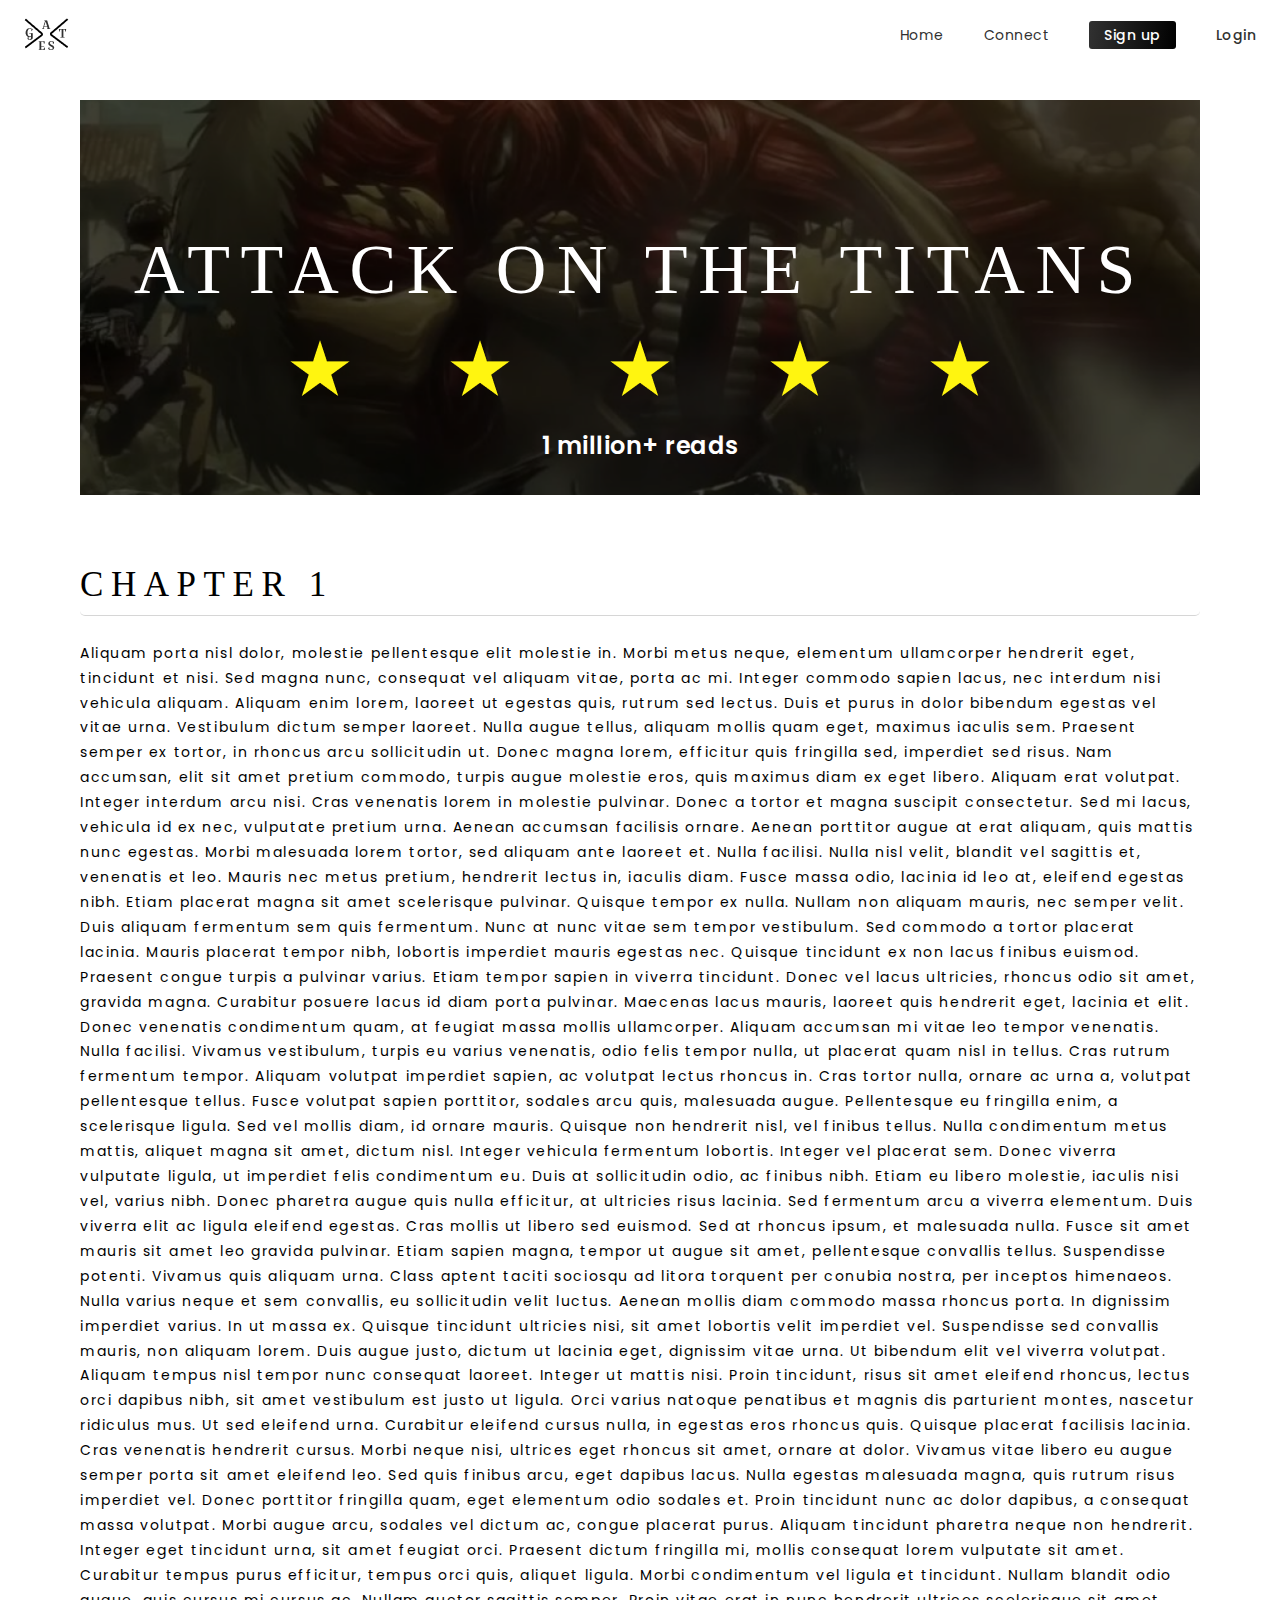
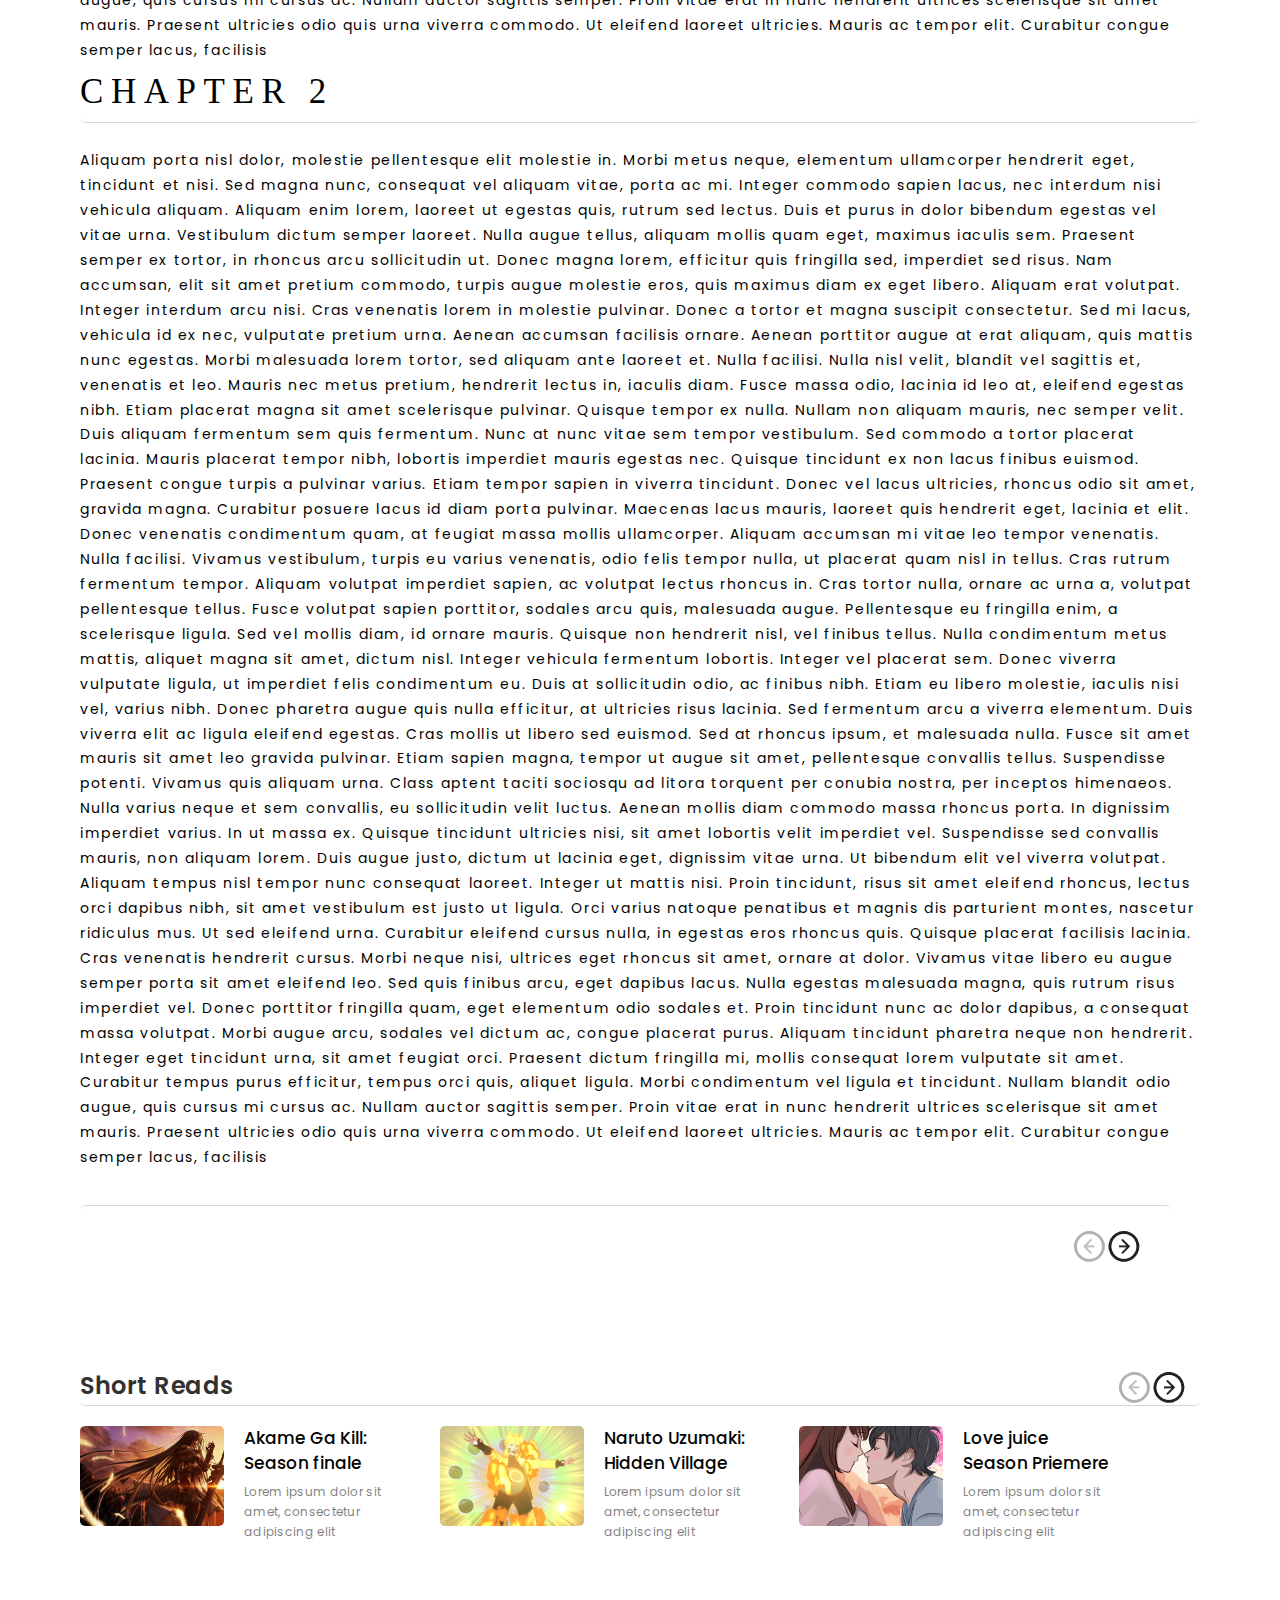
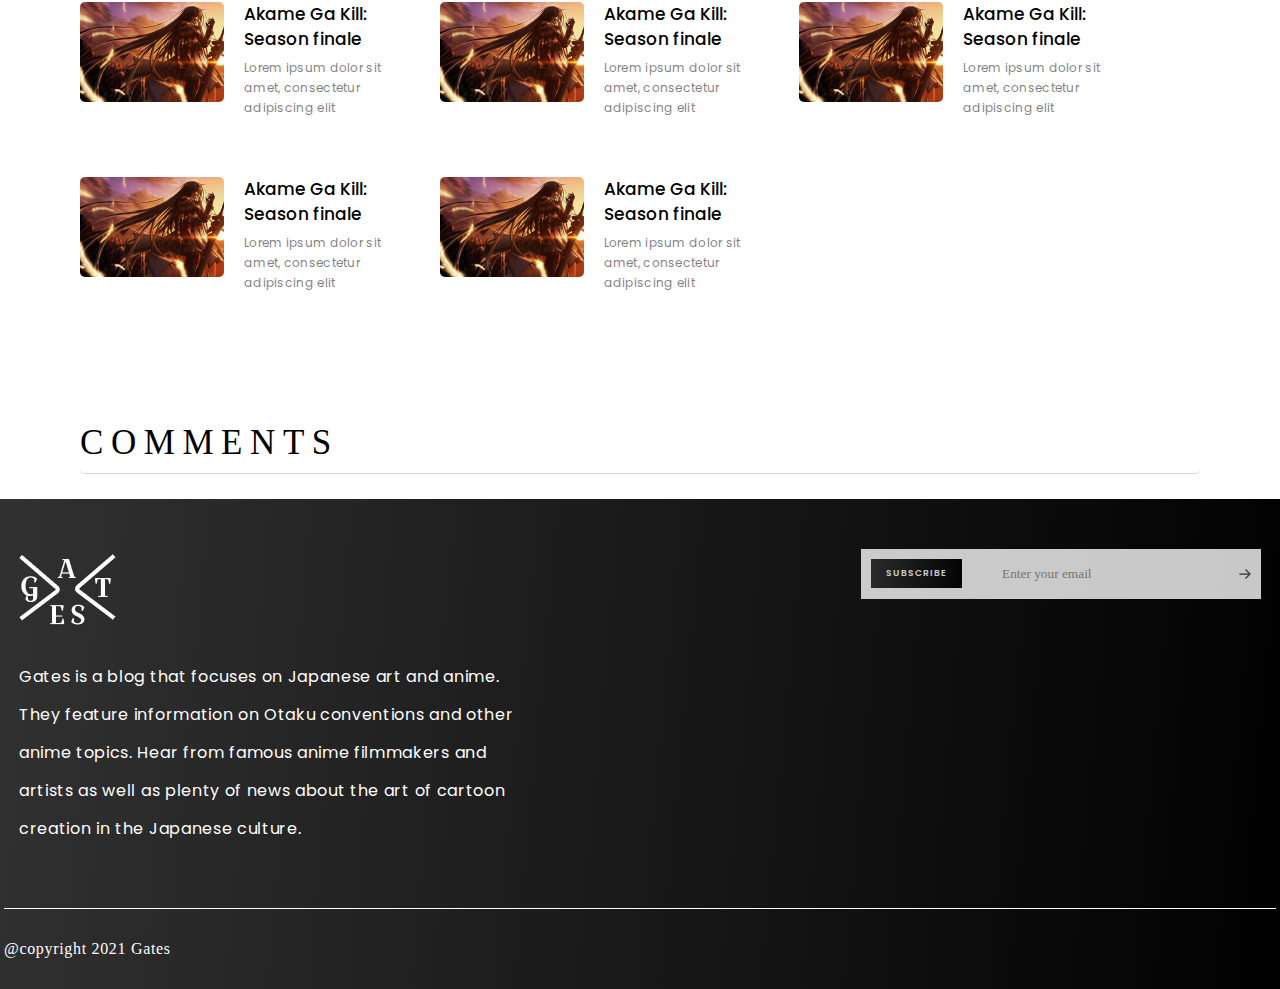
==== attack-on-titans.html @ b151a85c "Сверстаны все странички сайта)" ====
<!DOCTYPE html>
<html lang="en">
<head>
    <meta charset="UTF-8">
    <meta http-equiv="X-UA-Compatible" content="IE=edge">
    <meta name="viewport" content="width=device-width, initial-scale=1.0">
    <title>Attack on Titans</title>
    <link rel="stylesheet" href="css/style.css">
    <link rel="stylesheet" href="css/header.css">
    <link rel="stylesheet" href="css/blog-detail.css">
    <link rel="stylesheet" href="css/footer.css">
    <link rel="stylesheet" href="slick/slick.css">
    <link rel="stylesheet" href="slick/slick-theme.css">
    <script
        src="https://code.jquery.com/jquery-3.6.0.js"
        integrity="sha256-H+K7U5CnXl1h5ywQfKtSj8PCmoN9aaq30gDh27Xc0jk="
        crossorigin="anonymous">
    </script>
    <script src="slick/slick.min.js"></script>
    <script src="js/script.js"></script>
</head>
<body>
    <div class="wrapper">
        <header class="header">
            <div class="header__container _container">
                <div class="header__body">
                    <a href="" class="header__logo">
                        <img src="img/header/Logo.png" alt="Logo">
                    </a>
                    <div class="header__burger">
                        <span></span>
                    </div>
                    <nav class="header__menu">
                        <ul class="header__list">
                            <li><a href="index.html" class="header__link">Home</a></li>
                            <li><a href="" class="header__link">Connect</a></li>
                            <li><a href="signup.html" class="header__link sign-up">Sign up</a></li>
                            <li><a href="login.html" class="header__link login">Login</a></li>
                        </ul>
                    </nav>
                </div>
            </div>
        </header>
        <main class="page">
            <section class="preview">
                <div class="preview__container _container">
                    <div class="preview__content">
                        <h1 class="preview__title">Attack On The Titans</h1>
                        <div class="preview__items2">
                            <div class="preview__item">
                                <img src="/img/blog/Star 1.png" alt="">
                            </div>
                            <div class="preview__item">
                                <img src="/img/blog/Star 1.png" alt="">
                            </div>
                            <div class="preview__item">
                                <img src="/img/blog/Star 1.png" alt="">
                            </div>
                            <div class="preview__item">
                                <img src="/img/blog/Star 1.png" alt="">
                            </div>
                            <div class="preview__item">
                                <img src="/img/blog/Star 1.png" alt="">
                            </div>
                        </div>
                        <div class="preview__info">
                            <h3>1 million+ reads</h3>
                        </div>
                    </div>
                </div>
            </section>
            <section class="description">
                <div class="description__container _container">
                    <div class="description__content">
                        <div class="description__slider3">
                            <div class="slider3__item3">
                                <div class="item3__describe">
                                    <div class="item3__info3">
                                        <div class="item3__title3">
                                            <h2>Chapter 1</h2>
                                        </div>
                                        <div class="item3__text4">
                                            Aliquam porta nisl dolor, molestie pellentesque elit molestie in. Morbi metus neque, elementum ullamcorper hendrerit eget, tincidunt et nisi. Sed magna nunc, consequat vel aliquam vitae, porta ac mi. Integer commodo sapien lacus, nec interdum nisi vehicula aliquam. Aliquam enim lorem, laoreet ut egestas quis, rutrum sed lectus. Duis et purus in dolor bibendum egestas vel vitae urna. Vestibulum dictum semper laoreet. Nulla augue tellus, aliquam mollis quam eget, maximus iaculis sem. Praesent semper ex tortor, in rhoncus arcu sollicitudin ut. Donec magna lorem, efficitur quis fringilla sed, imperdiet sed risus. Nam accumsan, elit sit amet pretium commodo, turpis augue molestie eros, quis maximus diam ex eget libero. Aliquam erat volutpat. Integer interdum arcu nisi. Cras venenatis lorem in molestie pulvinar. Donec a tortor et magna suscipit consectetur. Sed mi lacus, vehicula id ex nec, vulputate pretium urna. Aenean accumsan facilisis ornare. Aenean porttitor augue at erat aliquam, quis mattis nunc egestas. Morbi malesuada lorem tortor, sed aliquam ante laoreet et. Nulla facilisi. Nulla nisl velit, blandit vel sagittis et, venenatis et leo. Mauris nec metus pretium, hendrerit lectus in, iaculis diam. Fusce massa odio, lacinia id leo at, eleifend egestas nibh. Etiam placerat magna sit amet scelerisque pulvinar. Quisque tempor ex nulla. Nullam non aliquam mauris, nec semper velit. Duis aliquam fermentum sem quis fermentum. Nunc at nunc vitae sem tempor vestibulum. Sed commodo a tortor placerat lacinia. Mauris placerat tempor nibh, lobortis imperdiet mauris egestas nec. Quisque tincidunt ex non lacus finibus euismod. Praesent congue turpis a pulvinar varius. Etiam tempor sapien in viverra tincidunt. Donec vel lacus ultricies, rhoncus odio sit amet, gravida magna. Curabitur posuere lacus id diam porta pulvinar. Maecenas lacus mauris, laoreet quis hendrerit eget, lacinia et elit. Donec venenatis condimentum quam, at feugiat massa mollis ullamcorper. Aliquam accumsan mi vitae leo tempor venenatis. Nulla facilisi. Vivamus vestibulum, turpis eu varius venenatis, odio felis tempor nulla, ut placerat quam nisl in tellus. Cras rutrum fermentum tempor. Aliquam volutpat imperdiet sapien, ac volutpat lectus rhoncus in. Cras tortor nulla, ornare ac urna a, volutpat pellentesque tellus. Fusce volutpat sapien porttitor, sodales arcu quis, malesuada augue. Pellentesque eu fringilla enim, a scelerisque ligula. Sed vel mollis diam, id ornare mauris. Quisque non hendrerit nisl, vel finibus tellus. Nulla condimentum metus mattis, aliquet magna sit amet, dictum nisl. Integer vehicula fermentum lobortis. Integer vel placerat sem. Donec viverra vulputate ligula, ut imperdiet felis condimentum eu. Duis at sollicitudin odio, ac finibus nibh. Etiam eu libero molestie, iaculis nisi vel, varius nibh. Donec pharetra augue quis nulla efficitur, at ultricies risus lacinia. Sed fermentum arcu a viverra elementum. Duis viverra elit ac ligula eleifend egestas. Cras mollis ut libero sed euismod. Sed at rhoncus ipsum, et malesuada nulla. Fusce sit amet mauris sit amet leo gravida pulvinar. Etiam sapien magna, tempor ut augue sit amet, pellentesque convallis tellus. Suspendisse potenti. Vivamus quis aliquam urna. Class aptent taciti sociosqu ad litora torquent per conubia nostra, per inceptos himenaeos. Nulla varius neque et sem convallis, eu sollicitudin velit luctus. Aenean mollis diam commodo massa rhoncus porta. In dignissim imperdiet varius. In ut massa ex. Quisque tincidunt ultricies nisi, sit amet lobortis velit imperdiet vel. Suspendisse sed convallis mauris, non aliquam lorem. Duis augue justo, dictum ut lacinia eget, dignissim vitae urna. Ut bibendum elit vel viverra volutpat. Aliquam tempus nisl tempor nunc consequat laoreet. Integer ut mattis nisi. Proin tincidunt, risus sit amet eleifend rhoncus, lectus orci dapibus nibh, sit amet vestibulum est justo ut ligula. Orci varius natoque penatibus et magnis dis parturient montes, nascetur ridiculus mus. Ut sed eleifend urna. Curabitur eleifend cursus nulla, in egestas eros rhoncus quis. Quisque placerat facilisis lacinia. Cras venenatis hendrerit cursus. Morbi neque nisi, ultrices eget rhoncus sit amet, ornare at dolor. Vivamus vitae libero eu augue semper porta sit amet eleifend leo. Sed quis finibus arcu, eget dapibus lacus. Nulla egestas malesuada magna, quis rutrum risus imperdiet vel. Donec porttitor fringilla quam, eget elementum odio sodales et. Proin tincidunt nunc ac dolor dapibus, a consequat massa volutpat. Morbi augue arcu, sodales vel dictum ac, congue placerat purus. Aliquam tincidunt pharetra neque non hendrerit. Integer eget tincidunt urna, sit amet feugiat orci. Praesent dictum fringilla mi, mollis consequat lorem vulputate sit amet. Curabitur tempus purus efficitur, tempus orci quis, aliquet ligula. Morbi condimentum vel ligula et tincidunt. Nullam blandit odio augue, quis cursus mi cursus ac. Nullam auctor sagittis semper. Proin vitae erat in nunc hendrerit ultrices scelerisque sit amet mauris. Praesent ultricies odio quis urna viverra commodo. Ut eleifend laoreet ultricies. Mauris ac tempor elit. Curabitur congue semper lacus, facilisis 
                                        </div>
                                    </div>
                                </div>
                            </div>
                            <div class="slider3__item3">
                                <div class="item3__describe">
                                    <div class="item3__info3">
                                        <div class="item3__title3">
                                            <h2>Chapter 2</h2>
                                        </div>
                                        <div class="item3__text4">
                                            Aliquam porta nisl dolor, molestie pellentesque elit molestie in. Morbi metus neque, elementum ullamcorper hendrerit eget, tincidunt et nisi. Sed magna nunc, consequat vel aliquam vitae, porta ac mi. Integer commodo sapien lacus, nec interdum nisi vehicula aliquam. Aliquam enim lorem, laoreet ut egestas quis, rutrum sed lectus. Duis et purus in dolor bibendum egestas vel vitae urna. Vestibulum dictum semper laoreet. Nulla augue tellus, aliquam mollis quam eget, maximus iaculis sem. Praesent semper ex tortor, in rhoncus arcu sollicitudin ut. Donec magna lorem, efficitur quis fringilla sed, imperdiet sed risus. Nam accumsan, elit sit amet pretium commodo, turpis augue molestie eros, quis maximus diam ex eget libero. Aliquam erat volutpat. Integer interdum arcu nisi. Cras venenatis lorem in molestie pulvinar. Donec a tortor et magna suscipit consectetur. Sed mi lacus, vehicula id ex nec, vulputate pretium urna. Aenean accumsan facilisis ornare. Aenean porttitor augue at erat aliquam, quis mattis nunc egestas. Morbi malesuada lorem tortor, sed aliquam ante laoreet et. Nulla facilisi. Nulla nisl velit, blandit vel sagittis et, venenatis et leo. Mauris nec metus pretium, hendrerit lectus in, iaculis diam. Fusce massa odio, lacinia id leo at, eleifend egestas nibh. Etiam placerat magna sit amet scelerisque pulvinar. Quisque tempor ex nulla. Nullam non aliquam mauris, nec semper velit. Duis aliquam fermentum sem quis fermentum. Nunc at nunc vitae sem tempor vestibulum. Sed commodo a tortor placerat lacinia. Mauris placerat tempor nibh, lobortis imperdiet mauris egestas nec. Quisque tincidunt ex non lacus finibus euismod. Praesent congue turpis a pulvinar varius. Etiam tempor sapien in viverra tincidunt. Donec vel lacus ultricies, rhoncus odio sit amet, gravida magna. Curabitur posuere lacus id diam porta pulvinar. Maecenas lacus mauris, laoreet quis hendrerit eget, lacinia et elit. Donec venenatis condimentum quam, at feugiat massa mollis ullamcorper. Aliquam accumsan mi vitae leo tempor venenatis. Nulla facilisi. Vivamus vestibulum, turpis eu varius venenatis, odio felis tempor nulla, ut placerat quam nisl in tellus. Cras rutrum fermentum tempor. Aliquam volutpat imperdiet sapien, ac volutpat lectus rhoncus in. Cras tortor nulla, ornare ac urna a, volutpat pellentesque tellus. Fusce volutpat sapien porttitor, sodales arcu quis, malesuada augue. Pellentesque eu fringilla enim, a scelerisque ligula. Sed vel mollis diam, id ornare mauris. Quisque non hendrerit nisl, vel finibus tellus. Nulla condimentum metus mattis, aliquet magna sit amet, dictum nisl. Integer vehicula fermentum lobortis. Integer vel placerat sem. Donec viverra vulputate ligula, ut imperdiet felis condimentum eu. Duis at sollicitudin odio, ac finibus nibh. Etiam eu libero molestie, iaculis nisi vel, varius nibh. Donec pharetra augue quis nulla efficitur, at ultricies risus lacinia. Sed fermentum arcu a viverra elementum. Duis viverra elit ac ligula eleifend egestas. Cras mollis ut libero sed euismod. Sed at rhoncus ipsum, et malesuada nulla. Fusce sit amet mauris sit amet leo gravida pulvinar. Etiam sapien magna, tempor ut augue sit amet, pellentesque convallis tellus. Suspendisse potenti. Vivamus quis aliquam urna. Class aptent taciti sociosqu ad litora torquent per conubia nostra, per inceptos himenaeos. Nulla varius neque et sem convallis, eu sollicitudin velit luctus. Aenean mollis diam commodo massa rhoncus porta. In dignissim imperdiet varius. In ut massa ex. Quisque tincidunt ultricies nisi, sit amet lobortis velit imperdiet vel. Suspendisse sed convallis mauris, non aliquam lorem. Duis augue justo, dictum ut lacinia eget, dignissim vitae urna. Ut bibendum elit vel viverra volutpat. Aliquam tempus nisl tempor nunc consequat laoreet. Integer ut mattis nisi. Proin tincidunt, risus sit amet eleifend rhoncus, lectus orci dapibus nibh, sit amet vestibulum est justo ut ligula. Orci varius natoque penatibus et magnis dis parturient montes, nascetur ridiculus mus. Ut sed eleifend urna. Curabitur eleifend cursus nulla, in egestas eros rhoncus quis. Quisque placerat facilisis lacinia. Cras venenatis hendrerit cursus. Morbi neque nisi, ultrices eget rhoncus sit amet, ornare at dolor. Vivamus vitae libero eu augue semper porta sit amet eleifend leo. Sed quis finibus arcu, eget dapibus lacus. Nulla egestas malesuada magna, quis rutrum risus imperdiet vel. Donec porttitor fringilla quam, eget elementum odio sodales et. Proin tincidunt nunc ac dolor dapibus, a consequat massa volutpat. Morbi augue arcu, sodales vel dictum ac, congue placerat purus. Aliquam tincidunt pharetra neque non hendrerit. Integer eget tincidunt urna, sit amet feugiat orci. Praesent dictum fringilla mi, mollis consequat lorem vulputate sit amet. Curabitur tempus purus efficitur, tempus orci quis, aliquet ligula. Morbi condimentum vel ligula et tincidunt. Nullam blandit odio augue, quis cursus mi cursus ac. Nullam auctor sagittis semper. Proin vitae erat in nunc hendrerit ultrices scelerisque sit amet mauris. Praesent ultricies odio quis urna viverra commodo. Ut eleifend laoreet ultricies. Mauris ac tempor elit. Curabitur congue semper lacus, facilisis 
                                        </div>
                                    </div>
                                </div>
                            </div>
                        </div>
                        <div class="trend__headline2">
                            <div class="headline2__btns">
                                <button class="headline3__btn-prev"><img src="img/ico/arrow-left.png" alt=""></button>
                                <button class="headline3__btn-next"><img src="img/ico/arrow-right.png" alt=""></button>
                            </div>
                        </div>
                    </div>
                </div>
            </section>
            <section class="short">
                <div class="short__container _container">
                    <div class="trend__headline">
                        <h3 class="headline__title title">Short Reads</h3>
                        <div class="headline__btns">
                            <button class="headline2__btn-prev"><img src="img/ico/arrow-left.png" alt=""></button>
                            <button class="headline2__btn-next"><img src="img/ico/arrow-right.png" alt=""></button>
                        </div>
                    </div>
                    <div class="short__slider2">
                        <div class="slider2__item2">
                            <div class="item2__describe">
                                <a href="" class="item2__link2">
                                    <img src="img/home/Group 23.png" alt="">
                                </a>
                                <div class="item2__info2">
                                    <div class="item2__title2">
                                        <a href=""><h4>Akame Ga Kill: Season finale</h4></a>
                                    </div>
                                    <div class="item2__text2">
                                        Lorem ipsum dolor sit amet, consectetur adipiscing elit
                                    </div>
                                </div>
                            </div>
                        </div>
                        <div class="slider2__item2">
                            <div class="item2__describe">
                                <a href="" class="item2__link2">
                                    <img src="img/home/Group 24.png" alt="">
                                </a>
                                <div class="item2__info2">
                                    <div class="item2__title2">
                                        <a href=""><h4>Naruto Uzumaki: Hidden Village</h4></a>
                                    </div>
                                    <div class="item2__text2">
                                        Lorem ipsum dolor sit amet, consectetur adipiscing elit
                                    </div>
                                </div>
                            </div>
                        </div>
                        <div class="slider2__item2">
                            <div class="item2__describe">
                                <a href="" class="item2__link2">
                                    <img src="img/home/Group 25.png" alt="">
                                </a>
                                <div class="item2__info2">
                                    <div class="item2__title2">
                                        <a href=""><h4>Love juice Season Priemere</h4></a>
                                    </div>
                                    <div class="item2__text2">
                                        Lorem ipsum dolor sit amet, consectetur adipiscing elit
                                    </div>
                                </div>
                            </div>
                        </div>
                        <div class="slider2__item2">
                            <div class="item2__describe">
                                <a href="" class="item2__link2">
                                    <img src="img/home/Group 23.png" alt="">
                                </a>
                                <div class="item2__info2">
                                    <div class="item2__title2">
                                        <a href=""><h4>Akame Ga Kill: Season finale</h4></a>
                                    </div>
                                    <div class="item2__text2">
                                        Lorem ipsum dolor sit amet, consectetur adipiscing elit
                                    </div>
                                </div>
                            </div>
                        </div>
                        <div class="slider2__item2">
                            <div class="item2__describe">
                                <a href="" class="item2__link2">
                                    <img src="img/home/Group 23.png" alt="">
                                </a>
                                <div class="item2__info2">
                                    <div class="item2__title2">
                                        <a href=""><h4>Akame Ga Kill: Season finale</h4></a>
                                    </div>
                                    <div class="item2__text2">
                                        Lorem ipsum dolor sit amet, consectetur adipiscing elit
                                    </div>
                                </div>
                            </div>
                        </div>
                        <div class="slider2__item2">
                            <div class="item2__describe">
                                <a href="" class="item2__link2">
                                    <img src="img/home/Group 23.png" alt="">
                                </a>
                                <div class="item2__info2">
                                    <div class="item2__title2">
                                        <a href=""><h4>Akame Ga Kill: Season finale</h4></a>
                                    </div>
                                    <div class="item2__text2">
                                        Lorem ipsum dolor sit amet, consectetur adipiscing elit
                                    </div>
                                </div>
                            </div>
                        </div>
                        <div class="slider2__item2">
                            <div class="item2__describe">
                                <a href="" class="item2__link2">
                                    <img src="img/home/Group 23.png" alt="">
                                </a>
                                <div class="item2__info2">
                                    <div class="item2__title2">
                                        <a href=""><h4>Akame Ga Kill: Season finale</h4></a>
                                    </div>
                                    <div class="item2__text2">
                                        Lorem ipsum dolor sit amet, consectetur adipiscing elit
                                    </div>
                                </div>
                            </div>
                        </div>
                        <div class="slider2__item2">
                            <div class="item2__describe">
                                <a href="" class="item2__link2">
                                    <img src="img/home/Group 23.png" alt="">
                                </a>
                                <div class="item2__info2">
                                    <div class="item2__title2">
                                        <a href=""><h4>Akame Ga Kill: Season finale</h4></a>
                                    </div>
                                    <div class="item2__text2">
                                        Lorem ipsum dolor sit amet, consectetur adipiscing elit
                                    </div>
                                </div>
                            </div>
                        </div>
                    </div>
                </div>
            </section>
            <section class="coments">
                <div class="comments__container _container">
                    <div class="coments__content">
                        <div class="coments__title3">
                            <h2>Comments</h2>
                        </div>
                    </div>
                </div>
            </section>
        </main>
        <footer class="footer">
            <div class="footer__container _container">
                <div class="footer__up">
                    <div class="footer__inf">
                        <a href="home-page.html" class="inf__images"><img src="img/footer/logo-footer.png" alt=""></a>
                        <p class="inf__par">Gates is a blog that focuses on Japanese art and anime. <br> They feature information on Otaku conventions and other <br> anime topics. Hear from famous anime filmmakers and <br> artists as well as plenty of news about the art of cartoon <br> creation in the Japanese culture.</p>
                    </div>
                    <div class="footer__form form">
                        <form action="#" class="form__body" id="form">
                            <button class="form__button" type="submit">SUBSCRIBE</button>
                            <input id="formEmail" type="text" name="email" class="form__input _req _email" placeholder="Enter your email">
                            <button class="form__ico" type="submit"><img src="img/ico/Group 4.png" alt=""></button> 
                        </form>
                    </div>
                </div>
                <div class="footer__down">
                    <span>@copyright 2021 Gates</span>
                </div>
            </div>
        </footer>
    </div>
</body>
</html>
---- css/style.css ----
@import url(https://fonts.googleapis.com/css?family=Poppins:regular,500,600,700&display=swap);
@import url(https://fonts.googleapis.com/css?family=Croissant+One:regular&display=swap);
@import url(https://fonts.googleapis.com/css?family=Varela+Round:regular&display=swap);
* {
  padding: 0;
  margin: 0;
  border: 0;
}

*, *:before, *:after {
  -moz-box-sizing: border-box;
  -webkit-box-sizing: border-box;
  box-sizing: border-box;
}

:focus, :active {
  outline: none;
}

a:focus, a:active {
  outline: none;
}

nav, footer, header, aside {
  display: block;
}

html, body {
  height: 100%;
  width: 100%;
  font-size: 100%;
  line-height: 1;
  font-size: 14px;
  -ms-text-size-adjust: 100%;
  -moz-text-size-adjust: 100%;
  -webkit-text-size-adjust: 100%;
}

input, button, textarea {
  font-family: inherit;
}

input::-ms-clear {
  display: none;
}

button {
  cursor: pointer;
}

button::-moz-focus-inner {
  padding: 0;
  border: 0;
}

a, a:visited {
  text-decoration: none;
}

a:hover {
  text-decoration: none;
}

ul li {
  list-style: none;
}

img {
  vertical-align: top;
}

h1, h2, h3, h4, h5, h6 {
  font-size: inherit;
  font-weight: inherit;
}

.wrapper {
  width: 100%;
  min-height: 100%;
  overflow: hidden;
  display: flex;
  flex-direction: column;
}

._container {
  max-width: 1272px;
  margin: 0 auto;
}

._container-welcome {
  max-width: 1440px;
  margin: 0 auto;
}

._container-signlog {
  max-width: 700px;
  margin: 0 auto;
}

._active {
  border-bottom: solid #313131 2px;
  border-radius: 1px;
}

.content__form {
  background: #FAFAFA;
  opacity: 0.8;
  max-width: 400px;
  margin: 0 0 30px 0;
  padding: 10px 10px;
}

.form__body {
  position: relative;
}
.form__body::after {
  content: "";
  position: absolute;
  top: 0;
  left: 0;
  width: 100%;
  height: 100%;
  background: rgba(51, 51, 51, 0.9) url(../img/gif/Spinner-1s-200px.gif) center/50px no-repeat;
  opacity: 0;
  visibility: hidden;
  transition: all 0.5s ease 0s;
}
.form__body._sending::after {
  opacity: 1;
  visibility: visible;
}
.form__button {
  font-family: 'Poppins';
  font-style: normal;
  font-weight: 600;
  font-size: 9px;
  line-height: 9px;
  letter-spacing: 1px;
  color: #FAFAFA;
  background: linear-gradient(95.32deg, #313131 0%, #000000 101.64%);
  padding: 10px 15px;
}
@media (max-width: 767.98px) {
  .form__button {
    margin: 0 10px 0px 0;
  }
}
@media (min-width: 768px) {
  .form__button {
    margin: 0 25px 0px 0;
  }
}
.form__input {
  background-color: #FAFAFA;
  opacity: 0.8;
}
@media (min-width: 768px) {
  .form__input {
    margin: 0 20% 0 0;
  }
}
.form__input._error {
  box-shadow: 0 0 15px red;
}
.form__ico {
  background-color: #FAFAFA;
  opacity: 0.8;
}
@media (max-width: 767.98px) {
  .form__ico img {
    display: none;
  }
}
@media (min-width: 768px) {
  .form__ico img {
    margin: 2.5% 0 0 0;
  }
}


input {
	outline:none;
}

.invalid {
	background: rgba(255, 0, 0, 0.4);
}

input, textarea{
	width: 200px;
}

.error{
	position: absolute;
	width: 200px;
	height: 30px;
	text-align: center;
	line-height: 30px;
	margin-left: 10px;
	display: inline-block;
	vertical-align: top;
	background: #ebf5ff;
	border: 1px solid #b1d3f5;
}

.error::before{
	content: url(./corner.gif);
	width: 13px;
	height: 6px;
	position: absolute;
	top: 8px;
	left: -10px;
}
---- css/header.css ----
@import url(https://fonts.googleapis.com/css?family=Poppins:regular,500,600,700&display=swap);
@import url(https://fonts.googleapis.com/css?family=Croissant+One:regular&display=swap);
@import url(https://fonts.googleapis.com/css?family=Varela+Round:regular&display=swap);
* {
  padding: 0;
  margin: 0;
  border: 0;
}

*, *:before, *:after {
  -moz-box-sizing: border-box;
  -webkit-box-sizing: border-box;
  box-sizing: border-box;
}

:focus, :active {
  outline: none;
}

a:focus, a:active {
  outline: none;
}

nav, footer, header, aside {
  display: block;
}

html, body {
  height: 100%;
  width: 100%;
  font-size: 100%;
  line-height: 1;
  font-size: 14px;
  -ms-text-size-adjust: 100%;
  -moz-text-size-adjust: 100%;
  -webkit-text-size-adjust: 100%;
}

input, button, textarea {
  font-family: inherit;
}

input::-ms-clear {
  display: none;
}

button {
  cursor: pointer;
}

button::-moz-focus-inner {
  padding: 0;
  border: 0;
}

a, a:visited {
  text-decoration: none;
}

a:hover {
  text-decoration: none;
}

ul li {
  list-style: none;
}

img {
  vertical-align: top;
}

h1, h2, h3, h4, h5, h6 {
  font-size: inherit;
  font-weight: inherit;
}

.wrapper {
  width: 100%;
  min-height: 100%;
  overflow: hidden;
  display: flex;
  flex-direction: column;
}

._container {
  max-width: 1272px;
  margin: 0 auto;
}

._container-welcome {
  max-width: 1440px;
  margin: 0 auto;
}

._container-signlog {
  max-width: 700px;
  margin: 0 auto;
}

._active {
  border-bottom: solid #313131 2px;
  border-radius: 1px;
}

.content__form {
  background: #FAFAFA;
  opacity: 0.8;
  max-width: 400px;
  margin: 0 0 30px 0;
  padding: 10px 10px;
}

.form__body {
  position: relative;
}
.form__body::after {
  content: "";
  position: absolute;
  top: 0;
  left: 0;
  width: 100%;
  height: 100%;
  background: rgba(51, 51, 51, 0.9) url(../img/gif/Spinner-1s-200px.gif) center/50px no-repeat;
  opacity: 0;
  visibility: hidden;
  transition: all 0.5s ease 0s;
}
.form__body._sending::after {
  opacity: 1;
  visibility: visible;
}
.form__button {
  font-family: 'Poppins';
  font-style: normal;
  font-weight: 600;
  font-size: 9px;
  line-height: 9px;
  letter-spacing: 1px;
  color: #FAFAFA;
  background: linear-gradient(95.32deg, #313131 0%, #000000 101.64%);
  padding: 10px 15px;
}
@media (max-width: 767.98px) {
  .form__button {
    margin: 0 10px 0px 0;
  }
}
@media (min-width: 768px) {
  .form__button {
    margin: 0 25px 0px 0;
  }
}
.form__input {
  background-color: #FAFAFA;
  opacity: 0.8;
}
@media (min-width: 768px) {
  .form__input {
    margin: 0 20% 0 0;
  }
}
.form__input._error {
  box-shadow: 0 0 15px red;
}
.form__ico {
  background-color: #FAFAFA;
  opacity: 0.8;
}
@media (max-width: 767.98px) {
  .form__ico img {
    display: none;
  }
}
@media (min-width: 768px) {
  .form__ico img {
    margin: 2.5% 0 0 0;
  }
}

.header {
  position: fixed;
  width: 100%;
  top: 0;
  left: 0;
  z-index: 50;
  margin: 0 0 20px 0;
  background-color: white;
}
.header::before {
  content: '';
  position: absolute;
  top: 0;
  left: 0;
  width: 100%;
  height: 100%;
}
@media (max-width: 767.98px) {
  .header::before {
    background-color: #b9b9b9;
    z-index: 2;
  }
}
.header__body {
  position: relative;
  display: flex;
  justify-content: space-between;
  height: 70px;
  align-items: center;
  margin: 0 20px;
}
@media (max-width: 767.98px) {
  .header__body {
    height: 50px;
  }
}
.header__logo {
  flex: 0 0 60px;
  overflow: hidden;
  position: relative;
  z-index: 3;
}
.header__logo img {
  max-width: 100%;
}
.header__burger {
  display: none;
}
@media (max-width: 767.98px) {
  .header__burger {
    display: block;
    position: relative;
    width: 30px;
    height: 20px;
    z-index: 3;
  }
  .header__burger::before, .header__burger::after {
    content: '';
    background-color: black;
    position: absolute;
    width: 100%;
    height: 2px;
    left: 0;
  }
  .header__burger::before {
    top: 0;
  }
  .header__burger::after {
    bottom: 0;
  }
  .header__burger.active::before {
    transform: rotate(45deg);
    top: 9px;
    transition: all 0.3s ease 0s;
  }
  .header__burger.active::after {
    transform: rotate(-45deg);
    bottom: 9px;
    transition: all 0.3s ease 0s;
  }
  .header__burger.active span {
    transform: scale(0);
  }
  .header__burger span {
    position: absolute;
    background-color: black;
    left: 0;
    width: 100%;
    height: 2px;
    top: 9px;
    transition: all 0.3s ease 0s;
  }
}
@media (max-width: 767.98px) {
  .header__menu {
    position: fixed;
    top: -100%;
    left: 0;
    width: 100%;
    height: 100%;
    padding: 70px 20px 0 20px;
    transition: all 0.5s ease 0s;
    background-color: white;
  }
}
.header__menu.active {
  top: 0%;
  transition: all 0.5s ease 0s;
}
.header__list {
  display: flex;
}
.header__list li {
  margin: 0 0 0 40px;
}
@media (max-width: 767.98px) {
  .header__list {
    display: block;
  }
  .header__list li {
    margin: 0 0 20px 0;
  }
}
.header__link {
  font-family: 'Poppins';
  font-style: normal;
  font-weight: 400;
  font-size: 14px;
  line-height: 200%;
  letter-spacing: 0.5px;
  color: #313131;
}

.sign-up {
  color: #FFFFFF;
  padding: 4px 15px;
  font-weight: 500;
  background: linear-gradient(95.32deg, #313131 0%, #000000 101.64%);
  border-radius: 3px;
}

.login {
  font-weight: 500;
}
---- css/blog-detail.css ----
@import url(https://fonts.googleapis.com/css?family=Poppins:regular,500,600,700&display=swap);
@import url(https://fonts.googleapis.com/css?family=Croissant+One:regular&display=swap);
@import url(https://fonts.googleapis.com/css?family=Varela+Round:regular&display=swap);
@import url(https://fonts.googleapis.com/css?family=Poppins:regular,500,600,700&display=swap);
@import url(https://fonts.googleapis.com/css?family=Croissant+One:regular&display=swap);
@import url(https://fonts.googleapis.com/css?family=Varela+Round:regular&display=swap);
@import url(style.css);
* {
  padding: 0;
  margin: 0;
  border: 0;
}

*, *:before, *:after {
  -moz-box-sizing: border-box;
  -webkit-box-sizing: border-box;
  box-sizing: border-box;
}

:focus, :active {
  outline: none;
}

a:focus, a:active {
  outline: none;
}

nav, footer, header, aside {
  display: block;
}

html, body {
  height: 100%;
  width: 100%;
  font-size: 100%;
  line-height: 1;
  font-size: 14px;
  -ms-text-size-adjust: 100%;
  -moz-text-size-adjust: 100%;
  -webkit-text-size-adjust: 100%;
}

input, button, textarea {
  font-family: inherit;
}

input::-ms-clear {
  display: none;
}

button {
  cursor: pointer;
}

button::-moz-focus-inner {
  padding: 0;
  border: 0;
}

a, a:visited {
  text-decoration: none;
}

a:hover {
  text-decoration: none;
}

ul li {
  list-style: none;
}

img {
  vertical-align: top;
}

h1, h2, h3, h4, h5, h6 {
  font-size: inherit;
  font-weight: inherit;
}

.wrapper {
  width: 100%;
  min-height: 100%;
  overflow: hidden;
  display: flex;
  flex-direction: column;
}

._container {
  max-width: 1272px;
  margin: 0 auto;
}

._container-welcome {
  max-width: 1440px;
  margin: 0 auto;
}

._container-signlog {
  max-width: 700px;
  margin: 0 auto;
}

._active {
  border-bottom: solid #313131 2px;
  border-radius: 1px;
}

.content__form {
  background: #FAFAFA;
  opacity: 0.8;
  max-width: 400px;
  margin: 0 0 30px 0;
  padding: 10px 10px;
}

.form__body {
  position: relative;
}
.form__body::after {
  content: "";
  position: absolute;
  top: 0;
  left: 0;
  width: 100%;
  height: 100%;
  background: rgba(51, 51, 51, 0.9) url(../img/gif/Spinner-1s-200px.gif) center/50px no-repeat;
  opacity: 0;
  visibility: hidden;
  transition: all 0.5s ease 0s;
}
.form__body._sending::after {
  opacity: 1;
  visibility: visible;
}
.form__button {
  font-family: 'Poppins';
  font-style: normal;
  font-weight: 600;
  font-size: 9px;
  line-height: 9px;
  letter-spacing: 1px;
  color: #FAFAFA;
  background: linear-gradient(95.32deg, #313131 0%, #000000 101.64%);
  padding: 10px 15px;
}
@media (max-width: 767.98px) {
  .form__button {
    margin: 0 10px 0px 0;
  }
}
@media (min-width: 768px) {
  .form__button {
    margin: 0 25px 0px 0;
  }
}
.form__input {
  background-color: #FAFAFA;
  opacity: 0.8;
}
@media (min-width: 768px) {
  .form__input {
    margin: 0 20% 0 0;
  }
}
.form__input._error {
  box-shadow: 0 0 15px red;
}
.form__ico {
  background-color: #FAFAFA;
  opacity: 0.8;
}
@media (max-width: 767.98px) {
  .form__ico img {
    display: none;
  }
}
@media (min-width: 768px) {
  .form__ico img {
    margin: 2.5% 0 0 0;
  }
}

.header {
  position: fixed;
  width: 100%;
  top: 0;
  left: 0;
  z-index: 50;
  margin: 0 0 20px 0;
  background-color: white;
}
.header::before {
  content: '';
  position: absolute;
  top: 0;
  left: 0;
  width: 100%;
  height: 100%;
}
@media (max-width: 767.98px) {
  .header::before {
    background-color: #b9b9b9;
    z-index: 2;
  }
}
.header__body {
  position: relative;
  display: flex;
  justify-content: space-between;
  height: 70px;
  align-items: center;
  margin: 0 20px;
}
@media (max-width: 767.98px) {
  .header__body {
    height: 50px;
  }
}
.header__logo {
  flex: 0 0 60px;
  overflow: hidden;
  position: relative;
  z-index: 3;
}
.header__logo img {
  max-width: 100%;
}
.header__burger {
  display: none;
}
@media (max-width: 767.98px) {
  .header__burger {
    display: block;
    position: relative;
    width: 30px;
    height: 20px;
    z-index: 3;
  }
  .header__burger::before, .header__burger::after {
    content: '';
    background-color: black;
    position: absolute;
    width: 100%;
    height: 2px;
    left: 0;
  }
  .header__burger::before {
    top: 0;
  }
  .header__burger::after {
    bottom: 0;
  }
  .header__burger.active::before {
    transform: rotate(45deg);
    top: 9px;
    transition: all 0.3s ease 0s;
  }
  .header__burger.active::after {
    transform: rotate(-45deg);
    bottom: 9px;
    transition: all 0.3s ease 0s;
  }
  .header__burger.active span {
    transform: scale(0);
  }
  .header__burger span {
    position: absolute;
    background-color: black;
    left: 0;
    width: 100%;
    height: 2px;
    top: 9px;
    transition: all 0.3s ease 0s;
  }
}
@media (max-width: 767.98px) {
  .header__menu {
    position: fixed;
    top: -100%;
    left: 0;
    width: 100%;
    height: 100%;
    padding: 70px 20px 0 20px;
    transition: all 0.5s ease 0s;
    background-color: white;
  }
}
.header__menu.active {
  top: 0%;
  transition: all 0.5s ease 0s;
}
.header__list {
  display: flex;
}
.header__list li {
  margin: 0 0 0 40px;
}
@media (max-width: 767.98px) {
  .header__list {
    display: block;
  }
  .header__list li {
    margin: 0 0 20px 0;
  }
}
.header__link {
  font-family: 'Poppins';
  font-style: normal;
  font-weight: 400;
  font-size: 14px;
  line-height: 200%;
  letter-spacing: 0.5px;
  color: #313131;
}

.sign-up {
  color: #FFFFFF;
  padding: 4px 15px;
  font-weight: 500;
  background: linear-gradient(95.32deg, #313131 0%, #000000 101.64%);
  border-radius: 3px;
}

.login {
  font-weight: 500;
}

* {
  padding: 0;
  margin: 0;
  border: 0;
}

*, *:before, *:after {
  -moz-box-sizing: border-box;
  -webkit-box-sizing: border-box;
  box-sizing: border-box;
}

:focus, :active {
  outline: none;
}

a:focus, a:active {
  outline: none;
}

nav, footer, header, aside {
  display: block;
}

html, body {
  height: 100%;
  width: 100%;
  font-size: 100%;
  line-height: 1;
  font-size: 14px;
  -ms-text-size-adjust: 100%;
  -moz-text-size-adjust: 100%;
  -webkit-text-size-adjust: 100%;
}

input, button, textarea {
  font-family: inherit;
}

input::-ms-clear {
  display: none;
}

button {
  cursor: pointer;
}

button::-moz-focus-inner {
  padding: 0;
  border: 0;
}

a, a:visited {
  text-decoration: none;
}

a:hover {
  text-decoration: none;
}

ul li {
  list-style: none;
}

img {
  vertical-align: top;
}

h1, h2, h3, h4, h5, h6 {
  font-size: inherit;
  font-weight: inherit;
}

.wrapper {
  width: 100%;
  min-height: 100%;
  overflow: hidden;
  display: flex;
  flex-direction: column;
}

._container {
  max-width: 1272px;
  margin: 0 auto;
}

._container-welcome {
  max-width: 1440px;
  margin: 0 auto;
}

._container-signlog {
  max-width: 700px;
  margin: 0 auto;
}

._active {
  border-bottom: solid #313131 2px;
  border-radius: 1px;
}

.content__form {
  background: #FAFAFA;
  opacity: 0.8;
  max-width: 400px;
  margin: 0 0 30px 0;
  padding: 10px 10px;
}

.form__body {
  position: relative;
}
.form__body::after {
  content: "";
  position: absolute;
  top: 0;
  left: 0;
  width: 100%;
  height: 100%;
  background: rgba(51, 51, 51, 0.9) url(../img/gif/Spinner-1s-200px.gif) center/50px no-repeat;
  opacity: 0;
  visibility: hidden;
  transition: all 0.5s ease 0s;
}
.form__body._sending::after {
  opacity: 1;
  visibility: visible;
}
.form__button {
  font-family: 'Poppins';
  font-style: normal;
  font-weight: 600;
  font-size: 9px;
  line-height: 9px;
  letter-spacing: 1px;
  color: #FAFAFA;
  background: linear-gradient(95.32deg, #313131 0%, #000000 101.64%);
  padding: 10px 15px;
}
@media (max-width: 767.98px) {
  .form__button {
    margin: 0 10px 0px 0;
  }
}
@media (min-width: 768px) {
  .form__button {
    margin: 0 25px 0px 0;
  }
}
.form__input {
  background-color: #FAFAFA;
  opacity: 0.8;
}
@media (min-width: 768px) {
  .form__input {
    margin: 0 20% 0 0;
  }
}
.form__input._error {
  box-shadow: 0 0 15px red;
}
.form__ico {
  background-color: #FAFAFA;
  opacity: 0.8;
}
@media (max-width: 767.98px) {
  .form__ico img {
    display: none;
  }
}
@media (min-width: 768px) {
  .form__ico img {
    margin: 2.5% 0 0 0;
  }
}

.footer {
  background: linear-gradient(95.32deg, #313131 0%, #000000 101.64%);
}
.footer__up {
  margin: 50px 0 84px 0;
}
.footer .footer__up {
  display: flex;
  justify-content: space-between;
  margin: 50px 15px 60px 15px;
}
@media (max-width: 767.98px) {
  .footer .footer__up {
    margin: 30px 15px 30px 15px;
    flex-direction: column;
  }
}
@media (max-width: 767.98px) {
  .footer .footer__inf {
    margin-bottom: 50px;
  }
}
.footer .footer__down {
  font-weight: 400;
  font-size: 16px;
  line-height: 237.5%;
  letter-spacing: 0.677419px;
  color: #FFFFFF;
  padding: 21px 0;
  border-top: 1px solid #FFFFFF;
  margin: 0 0px 0 0px;
}
@media (max-width: 767.98px) {
  .footer .footer__down {
    margin: 0 15px 0 15px;
    font-size: 10px;
    line-height: 200%;
  }
}
.footer .inf__par {
  margin: 25px 0 0 0;
  font-family: 'Poppins';
  font-style: normal;
  font-weight: 400;
  font-size: 16px;
  line-height: 237.5%;
  letter-spacing: 0.677419px;
  color: #FFFFFF;
}
@media (max-width: 767.98px) {
  .footer .inf__par {
    font-size: 12px;
    line-height: 200%;
    letter-spacing: 0px;
    padding: 0 25px 0 0;
  }
}
.footer .inf__images img {
  transition: all 0.5s ease 0s;
}
@media (min-width: 991.98px) {
  .footer .inf__images img:hover {
    transform: scale(1.2);
  }
}
.footer .footer__form {
  max-height: 50px;
  width: 400px;
  background: #FAFAFA;
  opacity: 0.8;
  margin: 0 0 30px 0;
  padding: 10px 10px;
}
@media (min-width: 767.98px) {
  .footer .form__body {
    display: flex;
  }
}
.footer .form__button {
  margin: 0 40px 0 0;
}
@media (max-width: 900px) {
  .footer .form__button {
    margin: 0 20px 0 0;
  }
}
.footer .form__input {
  margin: 0 50px 0 0;
}
@media (max-width: 900px) {
  .footer .form__input {
    margin: 0 15px 0 0;
  }
}
.footer .form__ico {
  background-color: #FAFAFA;
  opacity: 0.8;
}
@media (max-width: 767.98px) {
  .footer .form__ico img {
    display: none;
  }
}
@media (min-width: 768px) {
  .footer .form__ico img {
    margin: 2.5% 0 0 0;
    display: block;
  }
}

body.lock {
  overflow: hidden;
}

.preview {
  padding: 100px 0 0 0;
  margin: 0 80px;
  margin-bottom: 60px;
}
@media (max-width: 767.98px) {
  .preview {
    margin: 0 0 30px 0;
  }
}
.preview__container {
  background-image: url(../img/blog/Rectangle\ 46.png);
  height: 100%;
  background-repeat: no-repeat;
  background-size: cover;
  background-position: center;
  width: 100%;
}
.preview__content {
  display: flex;
  padding: 100px 0 0 0;
  flex-direction: column;
  justify-content: center;
  text-align: center;
}
@media (max-width: 767.98px) {
  .preview__content {
    margin: auto 15px;
  }
}
.preview__title {
  font-family: 'Varela';
  font-style: normal;
  font-weight: 400;
  font-size: 70px;
  line-height: 200%;
  letter-spacing: 10.56px;
  text-transform: uppercase;
  color: #FFFFFF;
}
@media (max-width: 767.98px) {
  .preview__title {
    font-size: 30px;
    line-height: 200%;
  }
}
.preview__items2 {
  display: flex;
  flex-direction: row;
  justify-content: center;
  text-align: center;
  align-items: center;
  margin: 0 0 0 100px;
  flex-wrap: wrap;
}
.preview__item {
  margin: 0px 100px 0 0;
}
.preview__info {
  font-family: 'Poppins';
  font-style: normal;
  font-weight: 600;
  font-size: 24px;
  line-height: 116.6666666667%;
  letter-spacing: 0.5px;
  color: #FFFFFF;
  margin: 35px 0;
}

.description {
  margin: 0 80px;
}
@media (max-width: 767.98px) {
  .description {
    margin: 0 0 0 0;
  }
}
@media (max-width: 767.98px) {
  .description__content {
    margin: auto 15px;
  }
}

.item3__title3 {
  font-family: 'Varela';
  font-style: normal;
  font-weight: 400;
  font-size: 35px;
  line-height: 171.4285714286%;
  text-align: center;
  letter-spacing: 7.56px;
  text-transform: uppercase;
  color: #000000;
  display: flex;
  border-bottom: 1px solid #D6D6D6;
  border-radius: 5px;
  margin-bottom: 25px;
}
@media (max-width: 767.98px) {
  .item3__title3 {
    font-size: 25px;
    line-height: 200%;
  }
}
.item3__text4 {
  font-family: 'Poppins';
  font-style: normal;
  font-weight: 400;
  font-size: 14px;
  line-height: 178.5714285714%;
  letter-spacing: 1.56px;
  color: #000000;
}
@media (max-width: 767.98px) {
  .item3__text4 {
    font-size: 13px;
    line-height: 153.8461538462%;
  }
}

.trend__headline2 {
  border-top: 1px solid #D6D6D6;
  border-radius: 5px;
  display: flex;
  justify-content: end;
  margin: 35px 30px 0 0;
}
@media (max-width: 767.98px) {
  .trend__headline2 {
    margin-right: 15px;
  }
}

.headline2__btns {
  margin: 25px 30px 60px 0;
}
@media (max-width: 767.98px) {
  .headline2__btns {
    margin-right: 15px;
  }
}

.coments {
  margin: 0 80px;
}
@media (max-width: 767.98px) {
  .coments {
    margin: 0 0 0 0;
  }
}
@media (max-width: 767.98px) {
  .coments__content {
    margin: auto 15px;
  }
}
.coments__title3 {
  font-family: 'Varela';
  font-style: normal;
  font-weight: 400;
  font-size: 35px;
  line-height: 171.4285714286%;
  text-align: center;
  letter-spacing: 7.56px;
  text-transform: uppercase;
  color: #000000;
  display: flex;
  border-bottom: 1px solid #D6D6D6;
  border-radius: 5px;
  margin-bottom: 25px;
}
@media (max-width: 767.98px) {
  .coments__title3 {
    font-size: 25px;
    line-height: 200%;
  }
}

.welcome {
  background-image: url(../img/home/bg1.png);
  height: 100%;
  background-repeat: no-repeat;
  background-size: cover;
  background-position: center;
  width: 100%;
  margin: 0 0 70px 0;
}
.welcome__content {
  margin: 0 80px 0 80px;
}
@media (max-width: 767.98px) {
  .welcome__content {
    margin: 0 15px 0 15px;
  }
}

.content__info .form__body {
  display: flex;
}
.content__title {
  font-family: 'Varela';
  font-style: normal;
  font-weight: 400;
  font-size: 85px;
  line-height: 111.7647058824%;
  color: #FFFFFF;
  padding: 300px 800px 20px 0;
}
@media (max-width: 767.98px) {
  .content__title {
    font-size: 40px;
    padding: 150px 0 0 0;
    text-align: center;
    margin: 0 0 20px 0;
  }
}
.content__text {
  font-family: 'Poppins';
  font-style: normal;
  font-weight: 500;
  font-size: 18px;
  line-height: 155.5555555556%;
  letter-spacing: 0.5px;
  color: #FAFAFA;
  margin: 0 0 40px 0;
}
@media (max-width: 767.98px) {
  .content__text {
    font-size: 15px;
    text-align: center;
  }
}
.content__category {
  margin: 0 0 20px 0;
  display: flex;
  padding: 0 0 30px 0;
  justify-content: end;
}
@media (max-width: 767.98px) {
  .content__category {
    display: block;
    text-align: center;
    padding: 0 0 30px 0;
  }
}
.content__item li {
  margin: 0 0 10px 0;
}
.content__link {
  font-family: 'Poppins';
  font-style: normal;
  font-weight: 400;
  font-size: 16px;
  line-height: 28px;
  letter-spacing: 0.5px;
  color: #B8B8B8;
}

.new {
  margin: 0 80px 80px 80px;
}
@media (max-width: 767.98px) {
  .new {
    margin: 0 15px 0 15px;
  }
}
.new__title {
  font-family: 'Poppins';
  font-style: normal;
  font-weight: 600;
  font-size: 24px;
  line-height: 116.6666666667%;
  letter-spacing: 0.5px;
  color: #313131;
  padding: 0 0 5px 0;
  border-bottom: 1px solid #D6D6D6;
  border-radius: 5px;
  margin: 0 0 20px 0;
}

.title {
  font-family: 'Poppins';
  font-style: normal;
  font-weight: 600;
  font-size: 24px;
  line-height: 116.6666666667%;
  letter-spacing: 0.5px;
  color: #313131;
  padding: 0 0 5px 0;
  border-bottom: 1px solid #D6D6D6;
  border-radius: 5px;
  margin: 0 0 20px 0;
}

.row__items {
  display: flex;
  flex-direction: row;
  align-items: center;
}
@media (max-width: 1023.98px) {
  .row__items {
    flex-direction: column;
  }
}
@media (max-width: 1431.98px) {
  .row__items {
    flex-direction: column;
  }
}
.row__img img {
  width: 636px;
  height: 100%;
}
@media (max-width: 767.98px) {
  .row__img img {
    width: 100%;
    height: 100%;
    border: solid 0px black;
    border-radius: 15px;
  }
}
@media (max-width: 1023.98px) {
  .row__img img {
    width: 100%;
    height: 100%;
    border: solid 0px black;
    border-radius: 15px;
  }
}
@media (max-width: 1431.98px) {
  .row__img img {
    width: 100%;
    height: 100%;
    border: solid 0px black;
    border-radius: 15px;
  }
}
.row__item {
  width: 636px;
  padding: 72px 82px 57px 82px;
  justify-content: center;
  align-items: flex-start;
  background-image: url(../img/home/Rectangle\ 40.png);
  height: 100%;
  background-repeat: no-repeat;
  background-size: cover;
  background-position: center;
  width: 100%;
}
@media (max-width: 1023.98px) {
  .row__item {
    margin: 30px 0 30px 0;
  }
}
@media (max-width: 1431.98px) {
  .row__item {
    margin: 30px 0 30px 0;
  }
}
@media (max-width: 767.98px) {
  .row__item {
    padding: 25px 32px;
  }
}
.row__info {
  font-family: 'Poppins';
  font-style: normal;
  font-weight: 500;
  font-size: 17px;
  line-height: 152.9411764706%;
  align-items: center;
  color: #4B4B4B;
  margin: 0 0 12px 0;
}
.row__info span {
  margin: 0 0 0 15px;
  font-family: 'Poppins';
  font-style: normal;
  font-weight: 500;
  font-size: 17px;
  line-height: 152.9411764706%;
  color: #6E6E6E;
}
@media (max-width: 767.98px) {
  .row__info span {
    font-size: 15px;
  }
}
@media (max-width: 767.98px) {
  .row__info span {
    font-size: 15px;
  }
}
.row__title a {
  font-family: 'Poppins';
  font-weight: 700;
  font-size: 25px;
  line-height: 156%;
  margin: 0 0 8px 0;
  color: #313131;
}
@media (min-width: 991.98px) {
  .row__title a {
    transition: color 0.3s ease 0s;
  }
  .row__title a:hover {
    color: #ff6464;
  }
}
@media (max-width: 767.98px) {
  .row__title a {
    font-size: 20px;
  }
}
.row__text {
  text-align: left;
  font-family: 'Poppins';
  font-style: normal;
  font-weight: 400;
  font-size: 20px;
  line-height: 150%;
  color: #6E6E6E;
  margin: 0 0 30px 0;
}
@media (max-width: 767.98px) {
  .row__text {
    font-size: 15px;
  }
}

.under {
  display: flex;
  justify-content: space-between;
}
.under__read {
  font-family: 'Poppins';
  font-style: normal;
  font-weight: 500;
  font-size: 17px;
  line-height: 152.9411764706%;
  color: #6E6E6E;
}
@media (max-width: 767.98px) {
  .under__read {
    font-size: 15px;
  }
}
.under__full a {
  font-family: 'Poppins';
  font-style: normal;
  font-weight: 700;
  font-size: 17px;
  line-height: 152.9411764706%;
  color: #313131;
}
.under__full img {
  height: 25px;
}
@media (max-width: 767.98px) {
  .under__full {
    font-size: 15px;
  }
}

.trend {
  margin: 0 80px 60px 80px;
}
@media (max-width: 767.98px) {
  .trend {
    margin: 0 15px 0 15px;
  }
}

.new {
  box-sizing: border-box;
}
.new__slider {
  display: inline-flex;
  flex-wrap: wrap;
  justify-content: space-between;
  align-items: flex-start;
}
@media (min-width: 320px) {
  .new__slider {
    justify-content: center;
  }
}
@media (min-width: 1023.98px) {
  .new__slider {
    justify-content: center;
  }
}

.slider__item {
  flex-basis: 200px;
  align-items: center;
  margin: 0 20px 30px 0;
  padding: 0 20px 30px 0;
}
@media (min-width: 767.98px) {
  .slider__item {
    margin: 0 20px 30px 0;
  }
}
.slider__item:last-child {
  margin: 0 0 0 0;
}

.item__link img {
  margin: 0 0 20px 0;
}
@media (min-width: 320px) {
  .item__link img {
    width: 100%;
  }
}
.item__info {
  color: #4B4B4B;
  font-family: 'Poppins';
  font-style: normal;
  font-weight: 500;
  font-size: 12px;
  line-height: 150%;
}
.item__title a {
  font-family: 'Poppins';
  font-style: normal;
  font-weight: 700;
  font-size: 18px;
  line-height: 150%;
  margin: 0 0 10px 0;
  color: #313131;
  transition: color 0.3s ease 0s;
}
@media (min-width: 991.98px) {
  .item__title a:hover {
    color: #ff6464;
  }
}
.item__text {
  color: #6E6E6E;
  font-family: 'Poppins';
  font-style: normal;
  font-weight: 400;
  font-size: 14px;
  line-height: 150%;
  margin: 0 0 20px 0;
}

span.info__span {
  color: #6E6E6E;
  font-family: 'Poppins';
  font-style: normal;
  font-weight: 500;
  font-size: 12px;
  line-height: 150%;
  padding: 0 0 0 20px;
}

.trend__headline {
  display: flex;
  justify-content: space-between;
}
.trend__headline .slider__buttons {
  margin: 0 17px 0 0;
}

.trend__headline {
  border-bottom: 1px solid #D6D6D6;
  border-radius: 5px;
  margin: 50px 0 20px 0;
}

.headline__title {
  border-bottom: none;
  margin: 0 0 0 0;
}
.headline__btns {
  margin: 0 15px 0 0;
}

.short {
  margin: 0 80px 60px 80px;
  box-sizing: border-box;
}
@media (max-width: 767.98px) {
  .short {
    margin: 0 15px 0 15px;
  }
}
.short__slider2 {
  flex-wrap: wrap;
  justify-content: space-between;
  align-items: flex-start;
}
@media (max-width: 1023.98px) {
  .short__slider2 {
    justify-content: center;
  }
}
@media (max-width: 767.98px) {
  .short__slider2 {
    justify-content: center;
  }
}

.slider2 {
  display: flex;
}
.slider2__item2 {
  display: inline-flex;
  flex-basis: 200px;
  width: 30%;
  align-items: center;
  margin: 0 20px 30px 0;
  padding: 0 20px 30px 0;
}
@media (max-width: 767.98px) {
  .slider2__item2 {
    margin: 0 20px 30px 0;
    width: 100%;
  }
}
.slider2__item2:last-child {
  margin: 0 0 0 0;
}

.item2 {
  margin: 0 55px 0 0;
}
.item2__describe {
  display: flex;
}
.item2__info2 {
  margin: 0 0 0 20px;
}
.item2__title2 a {
  color: #020202;
  font-family: 'Poppins';
  font-style: normal;
  font-weight: 500;
  font-size: 17px;
  line-height: 147.0588235294%;
  margin: 0 0 10px 0;
  padding: 0 0 10px 0;
  transition: color 0.3s ease 0s;
}
@media (min-width: 991.98px) {
  .item2__title2 a:hover {
    color: #ff6464;
  }
}
.item2__text2 {
  font-family: 'Poppins';
  font-style: normal;
  font-weight: 400;
  font-size: 12px;
  line-height: 166.6666666667%;
  letter-spacing: 0.3px;
  color: #020202;
  opacity: 0.5;
}

.blog {
  margin: 0 80px 60px 80px;
}
@media (max-width: 767.98px) {
  .blog {
    margin: 0 15px 0 15px;
  }
}
.blog__title {
  margin: 0 0 50px 0;
}
.blog__categorys {
  display: flex;
  margin: 0 15px 30px 0;
  padding: 0 0 10px 0;
  border-bottom: 1px solid #D6D6D6;
  border-radius: 5px;
}
@media (max-width: 767.98px) {
  .blog__categorys {
    display: flex;
    flex-direction: row;
    flex-wrap: wrap;
    text-align: center;
    justify-content: center;
    margin: 0 0 30px 0;
  }
}
.blog__content {
  display: flex;
  display: inline-flex;
  align-items: flex-start;
  flex-wrap: wrap;
  justify-content: space-between;
}
@media (min-width: 320px) {
  .blog__content {
    justify-content: center;
    display: flex;
    align-items: center;
  }
}
@media (min-width: 767.98px) {
  .blog__content {
    justify-content: center;
    display: flex;
    align-items: center;
  }
}
@media (min-width: 991.98px) {
  .blog__content {
    justify-content: center;
    display: flex;
    align-items: flex-start;
  }
}
@media (min-width: 1023.98px) {
  .blog__content {
    display: flex;
    justify-content: space-between;
    align-items: flex-start;
  }
}
@media (min-width: 983.98px) {
  .blog__content {
    display: flex;
    justify-content: space-between;
    align-items: flex-start;
  }
}
.blog__fantasy {
  border: 1px solid rgba(49, 49, 49, 0.2);
  border-radius: 5px;
  padding: 25px 25px 0px 25px;
  flex-basis: 58%;
  margin: 0 75px 0px 0;
}
@media (min-width: 320px) {
  .blog__fantasy {
    margin: 0 15px 30px 15px;
  }
}
@media (min-width: 767.98px) {
  .blog__fantasy {
    margin: 0 15px 30px 15px;
  }
}
@media (min-width: 991.98px) {
  .blog__fantasy {
    margin: 0 15px 30px 0px;
  }
}
@media (min-width: 1023.98px) {
  .blog__fantasy {
    width: 65%;
  }
}
.blog__manga {
  border: 1px solid rgba(49, 49, 49, 0.2);
  border-radius: 5px;
  padding: 15px 100px 15px 40px;
  flex-basis: 35%;
  display: flex;
  flex-direction: column;
  flex-wrap: wrap;
}
@media (max-width: 767.98px) {
  .blog__manga {
    margin: 30px 15px 0 15px;
    padding: 15px 100px 0px 25px;
  }
}

.categorys__title {
  margin: 0 30px 0px 0;
  font-family: 'Poppins';
  font-style: normal;
  font-weight: 600;
  font-size: 20px;
  line-height: 140%;
  letter-spacing: 0.5px;
  color: #313131;
  transition: color 0.3s ease 0s;
}
@media (max-width: 767.98px) {
  .categorys__title {
    margin: 0 30px 30px 0;
    text-align: center;
  }
}
@media (min-width: 991.98px) {
  .categorys__title:hover {
    color: #ff6464;
  }
}

.fantasy__items {
  display: flex;
}
@media (max-width: 767.98px) {
  .fantasy__items {
    display: flex;
    flex-wrap: wrap;
    justify-content: center;
  }
}
.fantasy__title {
  color: #FFFFFF;
  font-family: 'Varela';
  font-style: normal;
  font-weight: 400;
  font-size: 30px;
  line-height: 116.6666666667%;
  background: linear-gradient(95.32deg, #313131 0%, #000000 101.64%);
  border-radius: 5.68898px;
  text-align: center;
  margin: 0 0 20px 0;
}

.items__title {
  display: block;
}
.items__big {
  margin: 0 40px 0 0;
}
@media (min-width: 1023.98px) {
  .items__big {
    margin: 0 40px 0 0;
    padding: 0 40px 0 0;
  }
}

@media (min-width: 1023.98px) {
  .big__item {
    width: 75%;
  }
}

@media (max-width: 767.98px) {
  .item__link {
    display: flex;
    justify-content: center;
  }
}
@media (max-width: 767.98px) {
  .item__link img {
    width: 250px;
    height: 200px;
    flex: 1;
  }
}
@media (min-width: 1023.98px) {
  .item__link img {
    width: 100%;
  }
}
.item__info {
  margin: 10px 0 20px 0;
}
.item__info span {
  margin: 0 0 0 0;
}
.item__title {
  font-family: 'Poppins';
  font-style: normal;
  font-weight: 700;
  font-size: 18px;
  line-height: 150%;
  display: flex;
  align-items: center;
  color: #313131;
  margin: 0 0 10px 0;
}
.item__text {
  margin: 0 0 50px 0;
}

.small__item {
  display: flex;
  margin: 0 0 55px 0;
}
.small__item:last-child {
  margin: 0 0 20px 0;
}

.item2__link2 img {
  border-radius: 5px;
}

.manga__title {
  font-family: 'Poppins';
  font-style: normal;
  font-weight: 400;
  font-size: 18px;
  line-height: 155.5555555556%;
  letter-spacing: 0.5px;
  color: #313131;
  margin: 0 0 20px 0;
}
.manga__item2 {
  display: flex;
  margin: 0 0 40px 0;
}
@media (min-width: 1023.98px) {
  .manga__item2 {
    margin: 0 0 30px 0;
  }
}

.item3__link3 {
  margin: 0 15px 0 0;
}
.item3__text3 {
  font-family: 'Poppins';
  font-style: normal;
  font-weight: 400;
  font-size: 10px;
  line-height: 150%;
  letter-spacing: 0.228529px;
  color: #020202;
  opacity: 0.5;
}

.item2__title2 {
  margin: 0 0 6px 0;
  padding: 0 0 0 0;
  font-family: 'Poppins';
  font-style: normal;
  font-weight: 600;
  font-size: 13px;
  line-height: 146.1538461538%;
  color: #020202;
}
---- css/footer.css ----
@import url(https://fonts.googleapis.com/css?family=Poppins:regular,500,600,700&display=swap);
@import url(https://fonts.googleapis.com/css?family=Croissant+One:regular&display=swap);
@import url(https://fonts.googleapis.com/css?family=Varela+Round:regular&display=swap);
* {
  padding: 0;
  margin: 0;
  border: 0;
}

*, *:before, *:after {
  -moz-box-sizing: border-box;
  -webkit-box-sizing: border-box;
  box-sizing: border-box;
}

:focus, :active {
  outline: none;
}

a:focus, a:active {
  outline: none;
}

nav, footer, header, aside {
  display: block;
}

html, body {
  height: 100%;
  width: 100%;
  font-size: 100%;
  line-height: 1;
  font-size: 14px;
  -ms-text-size-adjust: 100%;
  -moz-text-size-adjust: 100%;
  -webkit-text-size-adjust: 100%;
}

input, button, textarea {
  font-family: inherit;
}

input::-ms-clear {
  display: none;
}

button {
  cursor: pointer;
}

button::-moz-focus-inner {
  padding: 0;
  border: 0;
}

a, a:visited {
  text-decoration: none;
}

a:hover {
  text-decoration: none;
}

ul li {
  list-style: none;
}

img {
  vertical-align: top;
}

h1, h2, h3, h4, h5, h6 {
  font-size: inherit;
  font-weight: inherit;
}

.wrapper {
  width: 100%;
  min-height: 100%;
  overflow: hidden;
  display: flex;
  flex-direction: column;
}

._container {
  max-width: 1272px;
  margin: 0 auto;
}

._container-welcome {
  max-width: 1440px;
  margin: 0 auto;
}

._container-signlog {
  max-width: 700px;
  margin: 0 auto;
}

._active {
  border-bottom: solid #313131 2px;
  border-radius: 1px;
}

.content__form {
  background: #FAFAFA;
  opacity: 0.8;
  max-width: 400px;
  margin: 0 0 30px 0;
  padding: 10px 10px;
}

.form__body {
  position: relative;
}
.form__body::after {
  content: "";
  position: absolute;
  top: 0;
  left: 0;
  width: 100%;
  height: 100%;
  background: rgba(51, 51, 51, 0.9) url(../img/gif/Spinner-1s-200px.gif) center/50px no-repeat;
  opacity: 0;
  visibility: hidden;
  transition: all 0.5s ease 0s;
}
.form__body._sending::after {
  opacity: 1;
  visibility: visible;
}
.form__button {
  font-family: 'Poppins';
  font-style: normal;
  font-weight: 600;
  font-size: 9px;
  line-height: 9px;
  letter-spacing: 1px;
  color: #FAFAFA;
  background: linear-gradient(95.32deg, #313131 0%, #000000 101.64%);
  padding: 10px 15px;
}
@media (max-width: 767.98px) {
  .form__button {
    margin: 0 10px 0px 0;
  }
}
@media (min-width: 768px) {
  .form__button {
    margin: 0 25px 0px 0;
  }
}
.form__input {
  background-color: #FAFAFA;
  opacity: 0.8;
}
@media (min-width: 768px) {
  .form__input {
    margin: 0 20% 0 0;
  }
}
.form__input._error {
  box-shadow: 0 0 15px red;
}
.form__ico {
  background-color: #FAFAFA;
  opacity: 0.8;
}
@media (max-width: 767.98px) {
  .form__ico img {
    display: none;
  }
}
@media (min-width: 768px) {
  .form__ico img {
    margin: 2.5% 0 0 0;
  }
}

.footer {
  background: linear-gradient(95.32deg, #313131 0%, #000000 101.64%);
}
.footer__up {
  margin: 50px 0 84px 0;
}
.footer .footer__up {
  display: flex;
  justify-content: space-between;
  margin: 50px 15px 60px 15px;
}
@media (max-width: 767.98px) {
  .footer .footer__up {
    margin: 30px 15px 30px 15px;
    flex-direction: column;
  }
}
@media (max-width: 767.98px) {
  .footer .footer__inf {
    margin-bottom: 50px;
  }
}
.footer .footer__down {
  font-weight: 400;
  font-size: 16px;
  line-height: 237.5%;
  letter-spacing: 0.677419px;
  color: #FFFFFF;
  padding: 21px 0;
  border-top: 1px solid #FFFFFF;
  margin: 0 0px 0 0px;
}
@media (max-width: 767.98px) {
  .footer .footer__down {
    margin: 0 15px 0 15px;
    font-size: 10px;
    line-height: 200%;
  }
}
.footer .inf__par {
  margin: 25px 0 0 0;
  font-family: 'Poppins';
  font-style: normal;
  font-weight: 400;
  font-size: 16px;
  line-height: 237.5%;
  letter-spacing: 0.677419px;
  color: #FFFFFF;
}
@media (max-width: 767.98px) {
  .footer .inf__par {
    font-size: 12px;
    line-height: 200%;
    letter-spacing: 0px;
    padding: 0 25px 0 0;
  }
}
.footer .inf__images img {
  transition: all 0.5s ease 0s;
}
@media (min-width: 991.98px) {
  .footer .inf__images img:hover {
    transform: scale(1.2);
  }
}
.footer .footer__form {
  max-height: 50px;
  width: 400px;
  background: #FAFAFA;
  opacity: 0.8;
  margin: 0 0 30px 0;
  padding: 10px 10px;
}
@media (min-width: 767.98px) {
  .footer .form__body {
    display: flex;
  }
}
.footer .form__button {
  margin: 0 40px 0 0;
}
@media (max-width: 900px) {
  .footer .form__button {
    margin: 0 20px 0 0;
  }
}
.footer .form__input {
  margin: 0 50px 0 0;
}
@media (max-width: 900px) {
  .footer .form__input {
    margin: 0 15px 0 0;
  }
}
.footer .form__ico {
  background-color: #FAFAFA;
  opacity: 0.8;
}
@media (max-width: 767.98px) {
  .footer .form__ico img {
    display: none;
  }
}
@media (min-width: 768px) {
  .footer .form__ico img {
    margin: 2.5% 0 0 0;
    display: block;
  }
}
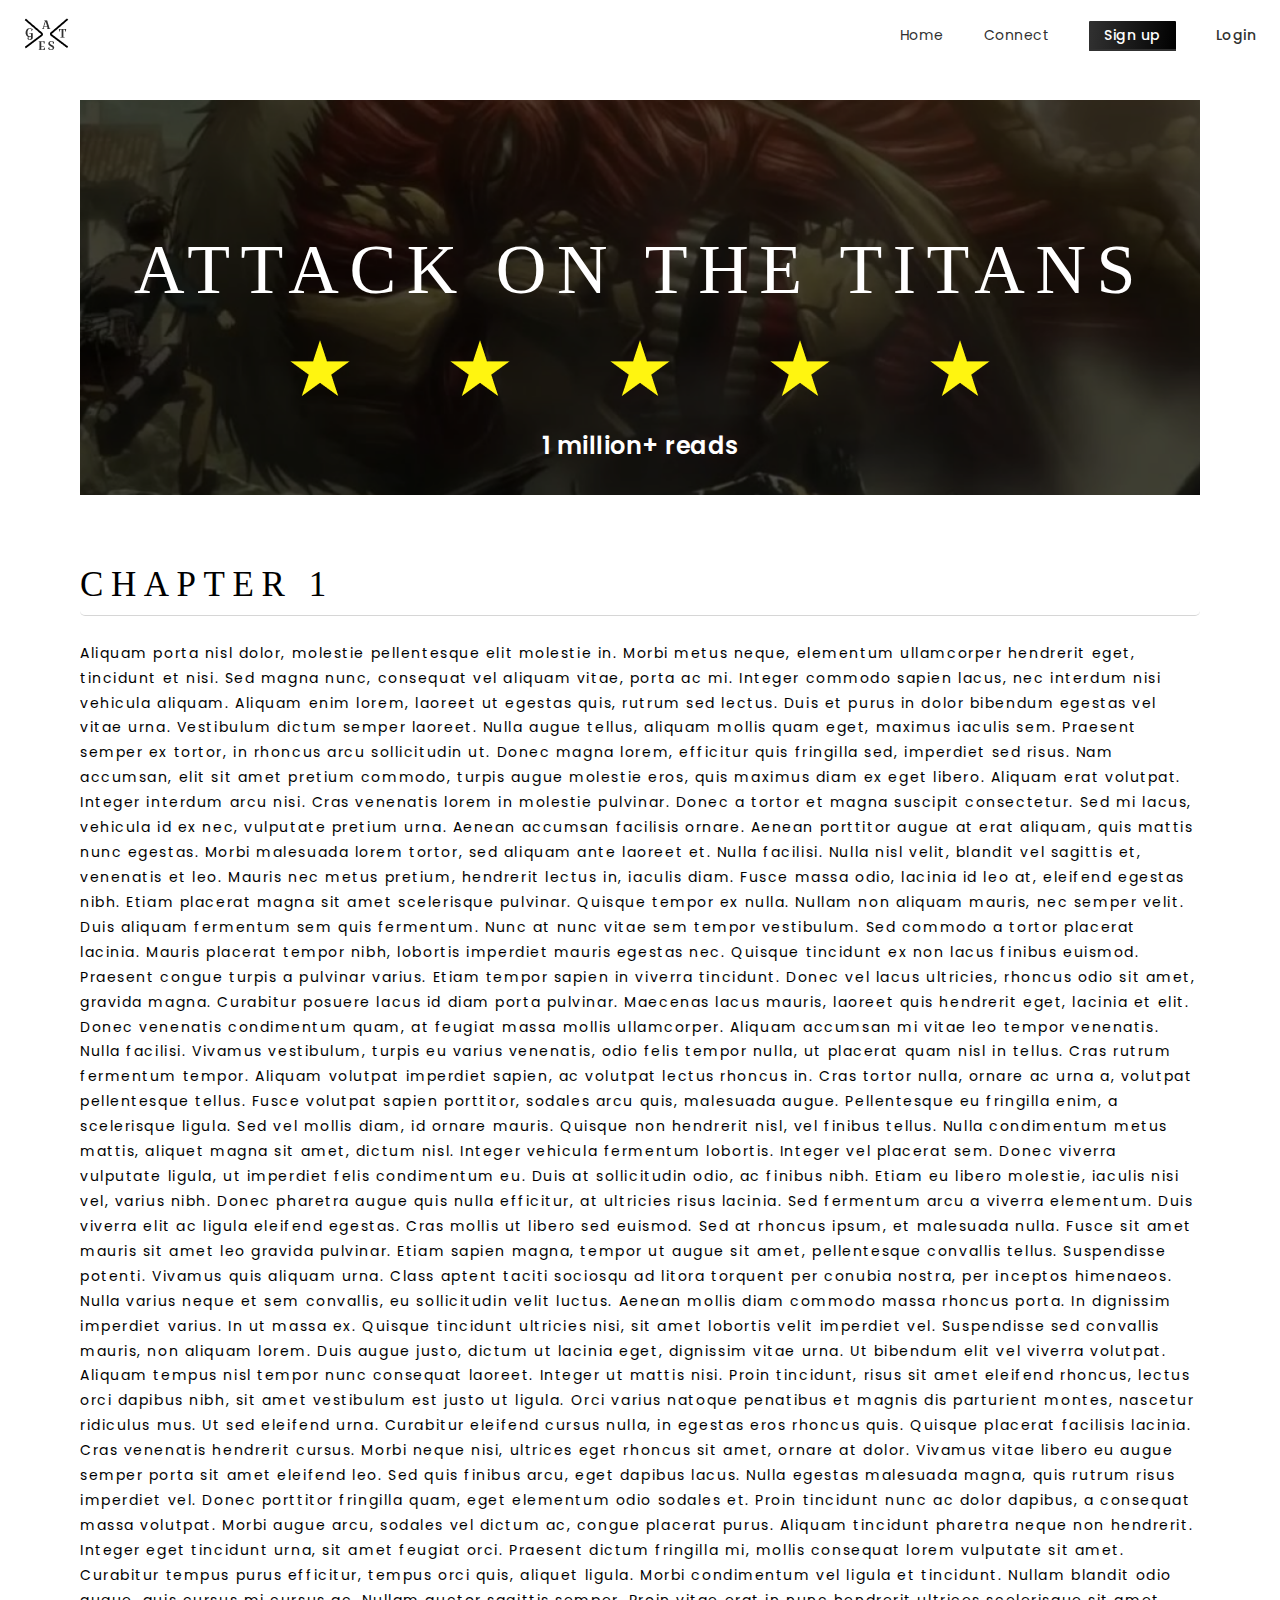
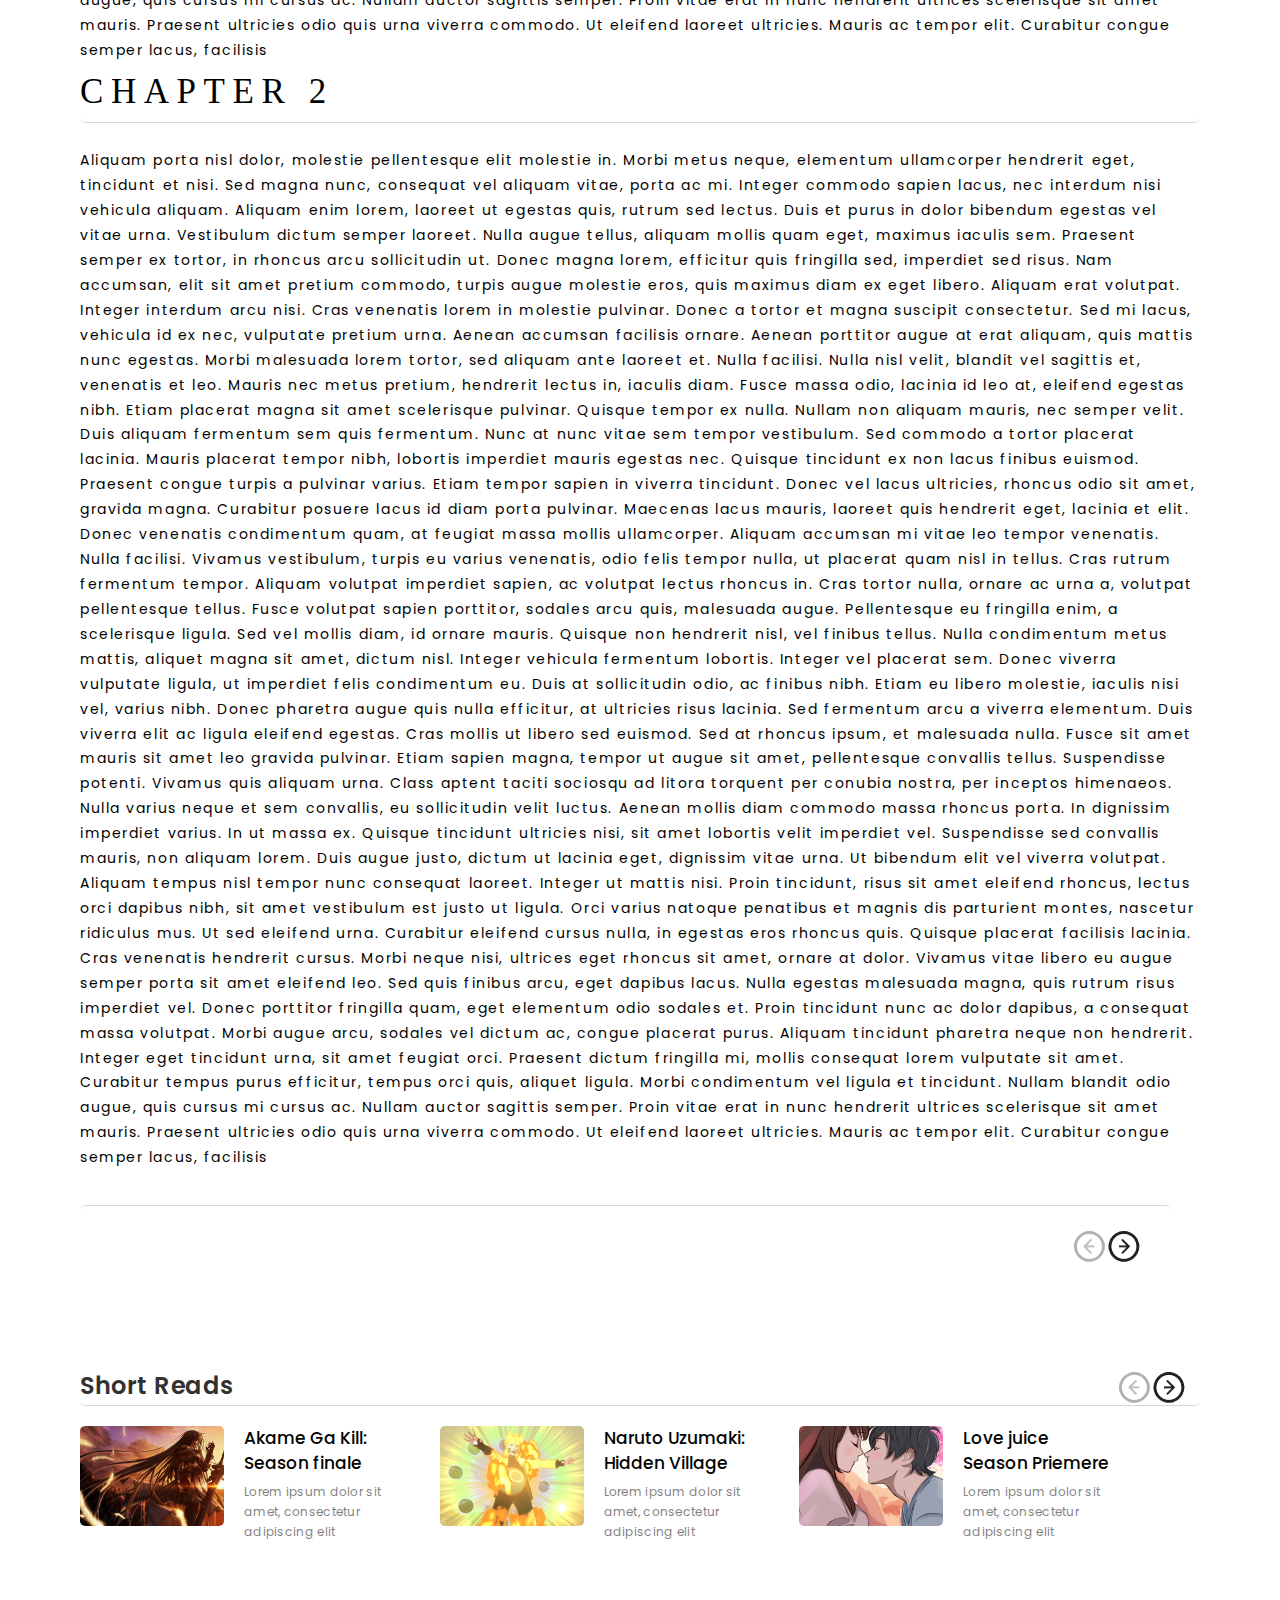
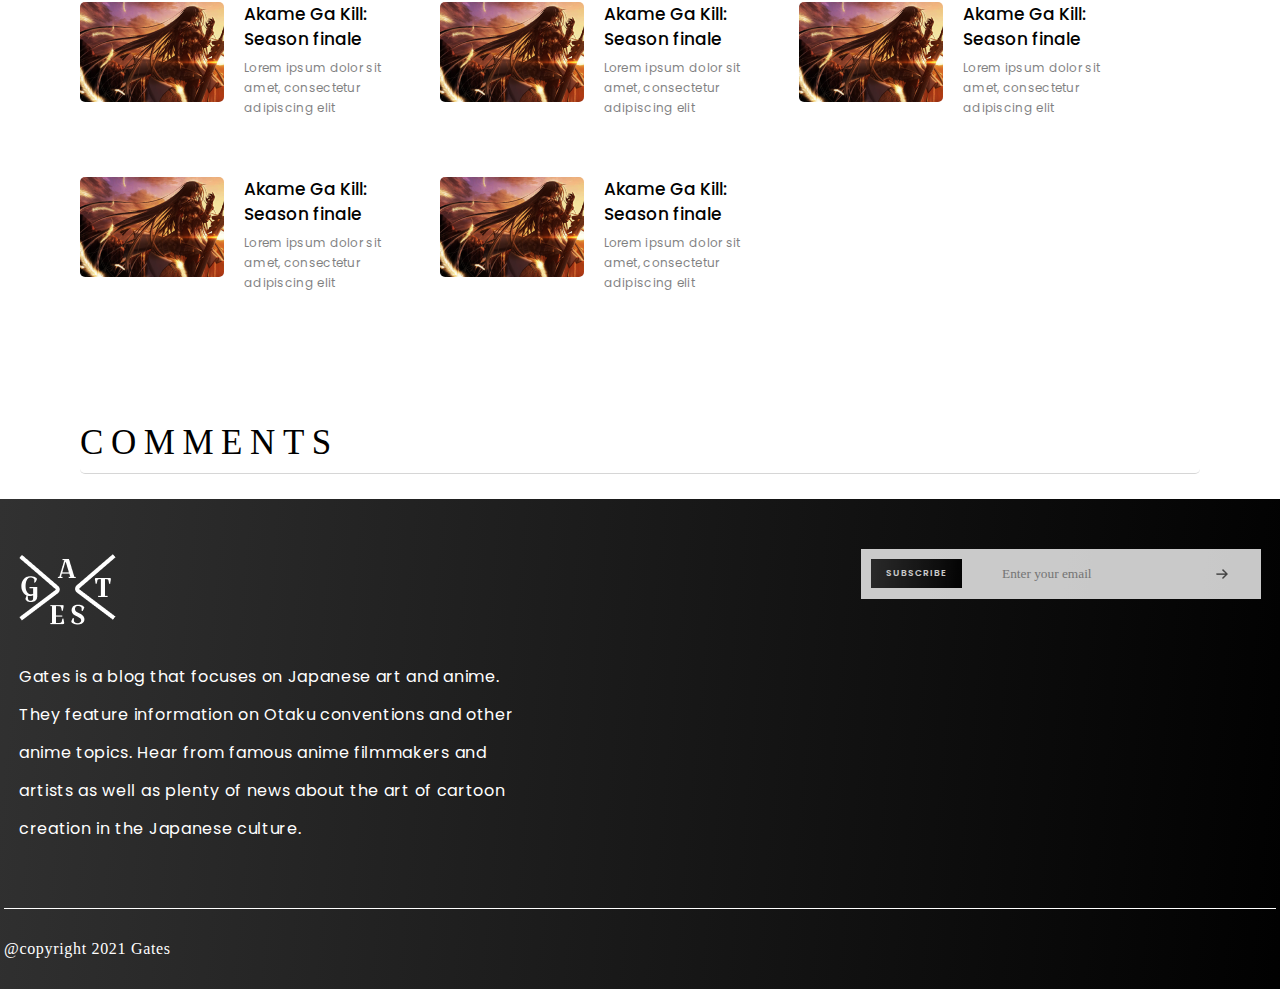
==== commit 06fd7579: "полностью готовая верстка с валидацией" ====
--- a/attack-on-titans.html
+++ b/attack-on-titans.html
@@ -24,7 +24,7 @@
         <header class="header">
             <div class="header__container _container">
                 <div class="header__body">
-                    <a href="" class="header__logo">
+                    <a href="index.html" class="header__logo">
                         <img src="img/header/Logo.png" alt="Logo">
                     </a>
                     <div class="header__burger">
@@ -34,7 +34,7 @@
                         <ul class="header__list">
                             <li><a href="index.html" class="header__link">Home</a></li>
                             <li><a href="" class="header__link">Connect</a></li>
-                            <li><a href="signup.html" class="header__link sign-up">Sign up</a></li>
+                            <li><a href="signup.html" class="header__link sign-up _active">Sign up</a></li>
                             <li><a href="login.html" class="header__link login">Login</a></li>
                         </ul>
                     </nav>
--- a/css/style.css
+++ b/css/style.css
@@ -113,22 +113,6 @@
 .form__body {
   position: relative;
 }
-.form__body::after {
-  content: "";
-  position: absolute;
-  top: 0;
-  left: 0;
-  width: 100%;
-  height: 100%;
-  background: rgba(51, 51, 51, 0.9) url(../img/gif/Spinner-1s-200px.gif) center/50px no-repeat;
-  opacity: 0;
-  visibility: hidden;
-  transition: all 0.5s ease 0s;
-}
-.form__body._sending::after {
-  opacity: 1;
-  visibility: visible;
-}
 .form__button {
   font-family: 'Poppins';
   font-style: normal;
@@ -159,7 +143,7 @@
     margin: 0 20% 0 0;
   }
 }
-.form__input._error {
+.form__input.error {
   box-shadow: 0 0 15px red;
 }
 .form__ico {
@@ -176,38 +160,3 @@
     margin: 2.5% 0 0 0;
   }
 }
-
-
-input {
-	outline:none;
-}
-
-.invalid {
-	background: rgba(255, 0, 0, 0.4);
-}
-
-input, textarea{
-	width: 200px;
-}
-
-.error{
-	position: absolute;
-	width: 200px;
-	height: 30px;
-	text-align: center;
-	line-height: 30px;
-	margin-left: 10px;
-	display: inline-block;
-	vertical-align: top;
-	background: #ebf5ff;
-	border: 1px solid #b1d3f5;
-}
-
-.error::before{
-	content: url(./corner.gif);
-	width: 13px;
-	height: 6px;
-	position: absolute;
-	top: 8px;
-	left: -10px;
-}--- a/css/header.css
+++ b/css/header.css
@@ -112,22 +112,6 @@
 
 .form__body {
   position: relative;
-}
-.form__body::after {
-  content: "";
-  position: absolute;
-  top: 0;
-  left: 0;
-  width: 100%;
-  height: 100%;
-  background: rgba(51, 51, 51, 0.9) url(../img/gif/Spinner-1s-200px.gif) center/50px no-repeat;
-  opacity: 0;
-  visibility: hidden;
-  transition: all 0.5s ease 0s;
-}
-.form__body._sending::after {
-  opacity: 1;
-  visibility: visible;
 }
 .form__button {
   font-family: 'Poppins';
@@ -159,7 +143,7 @@
     margin: 0 20% 0 0;
   }
 }
-.form__input._error {
+.form__input.error {
   box-shadow: 0 0 15px red;
 }
 .form__ico {
--- a/css/blog-detail.css
+++ b/css/blog-detail.css
@@ -117,22 +117,6 @@
 .form__body {
   position: relative;
 }
-.form__body::after {
-  content: "";
-  position: absolute;
-  top: 0;
-  left: 0;
-  width: 100%;
-  height: 100%;
-  background: rgba(51, 51, 51, 0.9) url(../img/gif/Spinner-1s-200px.gif) center/50px no-repeat;
-  opacity: 0;
-  visibility: hidden;
-  transition: all 0.5s ease 0s;
-}
-.form__body._sending::after {
-  opacity: 1;
-  visibility: visible;
-}
 .form__button {
   font-family: 'Poppins';
   font-style: normal;
@@ -163,7 +147,7 @@
     margin: 0 20% 0 0;
   }
 }
-.form__input._error {
+.form__input.error {
   box-shadow: 0 0 15px red;
 }
 .form__ico {
@@ -438,22 +422,6 @@
 .form__body {
   position: relative;
 }
-.form__body::after {
-  content: "";
-  position: absolute;
-  top: 0;
-  left: 0;
-  width: 100%;
-  height: 100%;
-  background: rgba(51, 51, 51, 0.9) url(../img/gif/Spinner-1s-200px.gif) center/50px no-repeat;
-  opacity: 0;
-  visibility: hidden;
-  transition: all 0.5s ease 0s;
-}
-.form__body._sending::after {
-  opacity: 1;
-  visibility: visible;
-}
 .form__button {
   font-family: 'Poppins';
   font-style: normal;
@@ -484,7 +452,7 @@
     margin: 0 20% 0 0;
   }
 }
-.form__input._error {
+.form__input.error {
   box-shadow: 0 0 15px red;
 }
 .form__ico {
--- a/css/footer.css
+++ b/css/footer.css
@@ -112,22 +112,6 @@
 
 .form__body {
   position: relative;
-}
-.form__body::after {
-  content: "";
-  position: absolute;
-  top: 0;
-  left: 0;
-  width: 100%;
-  height: 100%;
-  background: rgba(51, 51, 51, 0.9) url(../img/gif/Spinner-1s-200px.gif) center/50px no-repeat;
-  opacity: 0;
-  visibility: hidden;
-  transition: all 0.5s ease 0s;
-}
-.form__body._sending::after {
-  opacity: 1;
-  visibility: visible;
 }
 .form__button {
   font-family: 'Poppins';
@@ -159,7 +143,7 @@
     margin: 0 20% 0 0;
   }
 }
-.form__input._error {
+.form__input.error {
   box-shadow: 0 0 15px red;
 }
 .form__ico {
